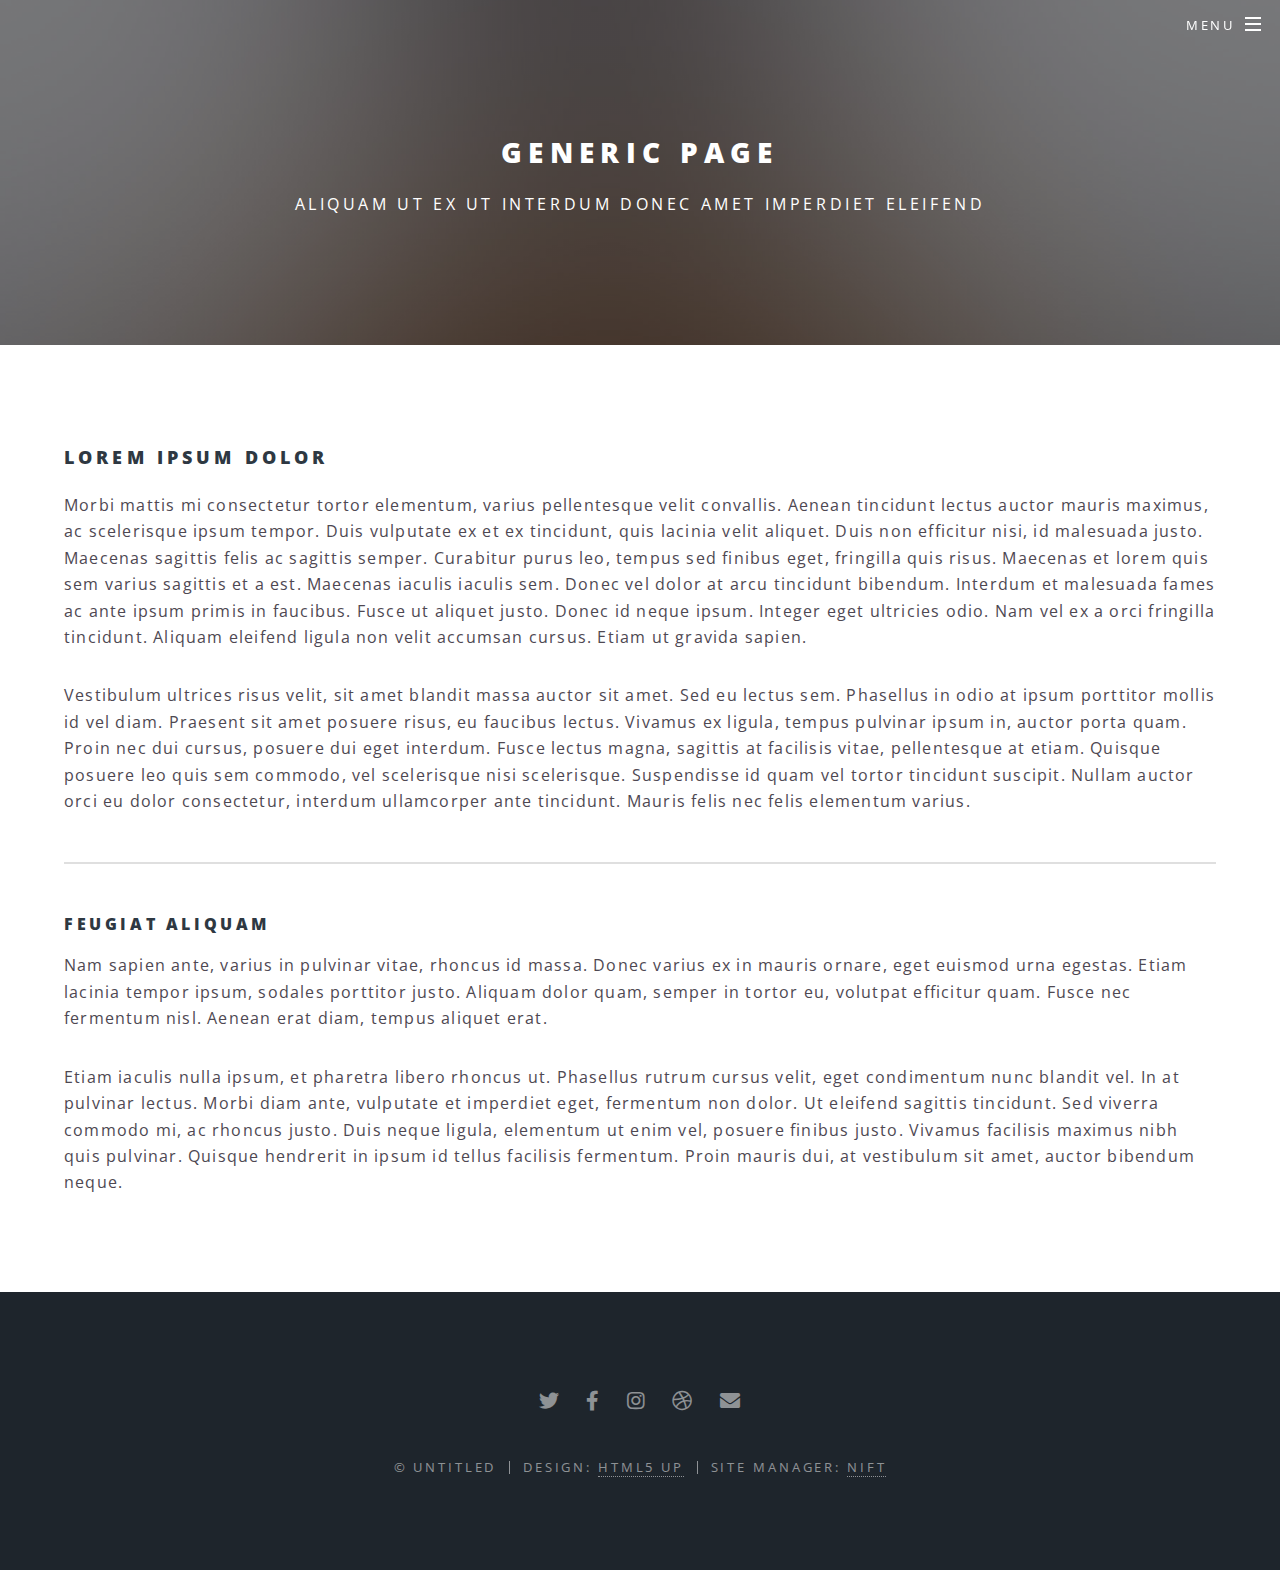
==== generic.html @ f3c6b3fa "Add files via upload" ====
<!DOCTYPE HTML>
<!--
	Spectral by HTML5 UP
	html5up.net | @ajlkn
	Free for personal and commercial use under the CCA 3.0 license (html5up.net/license)
-->
<html>
	<head>
		<title>Spectral by HTML5 UP</title>
		<meta charset="utf-8" />
		<meta name="viewport" content="width=device-width, initial-scale=1, user-scalable=no" />
		<link rel="stylesheet" href="assets/css/main.css" />
		<noscript><link rel="stylesheet" href="assets/css/noscript.css" /></noscript>
	</head>
	<body class="landing is-preload">

		<!-- Page Wrapper -->
			<div id="page-wrapper">
				<!-- Header -->
					<header id="header" class="alt">
						<h1><a href="index.html">Spectral</a></h1>
						<nav id="nav">
							<ul>
								<li class="special">
									<a href="#menu" class="menuToggle"><span>Menu</span></a>
									<div id="menu">
										<ul>
											<li><a href="index.html">Home</a></li>
											<li><a href="generic.html">Generic</a></li>
											<li><a href="elements.html">Elements</a></li>
											<li><a href="#">Sign Up</a></li>
											<li><a href="#">Log In</a></li>
										</ul>
									</div>
								</li>
							</ul>
						</nav>
					</header>

				<!-- Main -->
					<article id="main">
						<header>
							<h2>Generic Page</h2>
							<p>Aliquam ut ex ut interdum donec amet imperdiet eleifend</p>
						</header>
						<section class="wrapper style5">
							<div class="inner">
				
								<h3>Lorem ipsum dolor</h3>
								<p>Morbi mattis mi consectetur tortor elementum, varius pellentesque velit convallis. Aenean tincidunt lectus auctor mauris maximus, ac scelerisque ipsum tempor. Duis vulputate ex et ex tincidunt, quis lacinia velit aliquet. Duis non efficitur nisi, id malesuada justo. Maecenas sagittis felis ac sagittis semper. Curabitur purus leo, tempus sed finibus eget, fringilla quis risus. Maecenas et lorem quis sem varius sagittis et a est. Maecenas iaculis iaculis sem. Donec vel dolor at arcu tincidunt bibendum. Interdum et malesuada fames ac ante ipsum primis in faucibus. Fusce ut aliquet justo. Donec id neque ipsum. Integer eget ultricies odio. Nam vel ex a orci fringilla tincidunt. Aliquam eleifend ligula non velit accumsan cursus. Etiam ut gravida sapien.</p>
				
								<p>Vestibulum ultrices risus velit, sit amet blandit massa auctor sit amet. Sed eu lectus sem. Phasellus in odio at ipsum porttitor mollis id vel diam. Praesent sit amet posuere risus, eu faucibus lectus. Vivamus ex ligula, tempus pulvinar ipsum in, auctor porta quam. Proin nec dui cursus, posuere dui eget interdum. Fusce lectus magna, sagittis at facilisis vitae, pellentesque at etiam. Quisque posuere leo quis sem commodo, vel scelerisque nisi scelerisque. Suspendisse id quam vel tortor tincidunt suscipit. Nullam auctor orci eu dolor consectetur, interdum ullamcorper ante tincidunt. Mauris felis nec felis elementum varius.</p>
				
								<hr />
				
								<h4>Feugiat aliquam</h4>
								<p>Nam sapien ante, varius in pulvinar vitae, rhoncus id massa. Donec varius ex in mauris ornare, eget euismod urna egestas. Etiam lacinia tempor ipsum, sodales porttitor justo. Aliquam dolor quam, semper in tortor eu, volutpat efficitur quam. Fusce nec fermentum nisl. Aenean erat diam, tempus aliquet erat.</p>
				
								<p>Etiam iaculis nulla ipsum, et pharetra libero rhoncus ut. Phasellus rutrum cursus velit, eget condimentum nunc blandit vel. In at pulvinar lectus. Morbi diam ante, vulputate et imperdiet eget, fermentum non dolor. Ut eleifend sagittis tincidunt. Sed viverra commodo mi, ac rhoncus justo. Duis neque ligula, elementum ut enim vel, posuere finibus justo. Vivamus facilisis maximus nibh quis pulvinar. Quisque hendrerit in ipsum id tellus facilisis fermentum. Proin mauris dui, at vestibulum sit amet, auctor bibendum neque.</p>
				
							</div>
						</section>
					</article>

				<!-- Footer -->
					<footer id="footer">
						<ul class="icons">
							<li><a href="#" class="icon brands fa-twitter"><span class="label">Twitter</span></a></li>
							<li><a href="#" class="icon brands fa-facebook-f"><span class="label">Facebook</span></a></li>
							<li><a href="#" class="icon brands fa-instagram"><span class="label">Instagram</span></a></li>
							<li><a href="#" class="icon brands fa-dribbble"><span class="label">Dribbble</span></a></li>
							<li><a href="#" class="icon solid fa-envelope"><span class="label">Email</span></a></li>
						</ul>
						<ul class="copyright">
							<li>&copy; Untitled</li><li>Design: <a href="http://html5up.net">HTML5 UP</a></li><li>Site Manager: <a href="https://nift.cc">Nift</a></li>
						</ul>
					</footer>
			</div>

		<!-- Scripts -->
			<script src="assets/js/jquery.min.js"></script>
			<script src="assets/js/jquery.scrollex.min.js"></script>
			<script src="assets/js/jquery.scrolly.min.js"></script>
			<script src="assets/js/browser.min.js"></script>
			<script src="assets/js/breakpoints.min.js"></script>
			<script src="assets/js/util.js"></script>
			<script src="assets/js/main.js"></script>
	</body>
</html>
---- assets/css/main.css ----
@import url(fontawesome-all.min.css);
@import url("https://fonts.googleapis.com/css?family=Open+Sans:400,400italic,600,600italic,800,800italic");

/*
	Spectral by HTML5 UP
	html5up.net | @ajlkn
	Free for personal and commercial use under the CCA 3.0 license (html5up.net/license)
*/

html, body, div, span, applet, object,
iframe, h1, h2, h3, h4, h5, h6, p, blockquote,
pre, a, abbr, acronym, address, big, cite,
code, del, dfn, em, img, ins, kbd, q, s, samp,
small, strike, strong, sub, sup, tt, var, b,
u, i, center, dl, dt, dd, ol, ul, li, fieldset,
form, label, legend, table, caption, tbody,
tfoot, thead, tr, th, td, article, aside,
canvas, details, embed, figure, figcaption,
footer, header, hgroup, menu, nav, output, ruby,
section, summary, time, mark, audio, video {
	margin: 0;
	padding: 0;
	border: 0;
	font-size: 100%;
	font: inherit;
	vertical-align: baseline;}

article, aside, details, figcaption, figure,
footer, header, hgroup, menu, nav, section {
	display: block;}

body {
	line-height: 1;
}

ol, ul {
	list-style: none;
}

blockquote, q {
	quotes: none;
}

	blockquote:before, blockquote:after, q:before, q:after {
		content: '';
		content: none;
	}

table {
	border-collapse: collapse;
	border-spacing: 0;
}

body {
	-webkit-text-size-adjust: none;
}

mark {
	background-color: transparent;
	color: inherit;
}

input::-moz-focus-inner {
	border: 0;
	padding: 0;
}

input, select, textarea {
	-moz-appearance: none;
	-webkit-appearance: none;
	-ms-appearance: none;
	appearance: none;
}

/* Basic */

	@-ms-viewport {
		width: device-width;
	}

	html {
		box-sizing: border-box;
	}

	*, *:before, *:after {
		box-sizing: inherit;
	}

	body {
		background: #2e3842;
	}

		body.is-preload *, body.is-preload *:before, body.is-preload *:after {
			-moz-animation: none !important;
			-webkit-animation: none !important;
			-ms-animation: none !important;
			animation: none !important;
			-moz-transition: none !important;
			-webkit-transition: none !important;
			-ms-transition: none !important;
			transition: none !important;
		}

	body, input, select, textarea {
		color: #fff;
		font-family: "Open Sans", Helvetica, sans-serif;
		font-size: 15pt;
		font-weight: 400;
		letter-spacing: 0.075em;
		line-height: 1.65em;
	}

		@media screen and (max-width: 1680px) {

			body, input, select, textarea {
				font-size: 13pt;
			}

		}

		@media screen and (max-width: 1280px) {

			body, input, select, textarea {
				font-size: 12pt;
			}

		}

		@media screen and (max-width: 736px) {

			body, input, select, textarea {
				font-size: 11pt;
				letter-spacing: 0.0375em;
			}

		}

	a {
		-moz-transition: color 0.2s ease, border-bottom-color 0.2s ease;
		-webkit-transition: color 0.2s ease, border-bottom-color 0.2s ease;
		-ms-transition: color 0.2s ease, border-bottom-color 0.2s ease;
		transition: color 0.2s ease, border-bottom-color 0.2s ease;
		border-bottom: dotted 1px;
		color: inherit;
		text-decoration: none;
	}

		a:hover {
			border-bottom-color: transparent;
		}

	strong, b {
		color: #fff;
		font-weight: 600;
	}

	em, i {
		font-style: italic;
	}

	p {
		margin: 0 0 2em 0;
	}

	h1, h2, h3, h4, h5, h6 {
		color: #fff;
		font-weight: 800;
		letter-spacing: 0.225em;
		line-height: 1em;
		margin: 0 0 1em 0;
		text-transform: uppercase;
	}

		h1 a, h2 a, h3 a, h4 a, h5 a, h6 a {
			color: inherit;
			text-decoration: none;
		}

	h2 {
		font-size: 1.35em;
		line-height: 1.75em;
	}

		@media screen and (max-width: 736px) {

			h2 {
				font-size: 1.1em;
				line-height: 1.65em;
			}

		}

	h3 {
		font-size: 1.15em;
		line-height: 1.75em;
	}

		@media screen and (max-width: 736px) {

			h3 {
				font-size: 1em;
				line-height: 1.65em;
			}

		}

	h4 {
		font-size: 1em;
		line-height: 1.5em;
	}

	h5 {
		font-size: 0.8em;
		line-height: 1.5em;
	}

	h6 {
		font-size: 0.7em;
		line-height: 1.5em;
	}

	sub {
		font-size: 0.8em;
		position: relative;
		top: 0.5em;
	}

	sup {
		font-size: 0.8em;
		position: relative;
		top: -0.5em;
	}

	hr {
		border: 0;
		border-bottom: solid 2px #fff;
		margin: 3em 0;
	}

		hr.major {
			margin: 4.5em 0;
		}

	blockquote {
		border-left: solid 4px #fff;
		font-style: italic;
		margin: 0 0 2em 0;
		padding: 0.5em 0 0.5em 2em;
	}

	/*pre {
		background: rgba(144, 144, 144, 0.25);
		border-radius: 3px;
		font-family: "Courier New", monospace;
		font-size: 0.9em;
		letter-spacing: 0;
		margin: 0 0.25em;
		padding: 0.25em 0.65em;
	}

	pre {
		-webkit-overflow-scrolling: touch;
		font-family: "Courier New", monospace;
		font-size: 0.9em;
		margin: 0 0 2em 0;
	}

		pre {
			display: block;
			line-height: 1.75em;
			padding: 1em 1.5em;
			overflow-x: auto;
		}*/

	.align-left {
		text-align: left;
	}

	.align-center {
		text-align: center;
	}

	.align-right {
		text-align: right;
	}

/* Row */

	.row {
		display: flex;
		flex-wrap: wrap;
		box-sizing: border-box;
		align-items: stretch;
	}

		.row > * {
			box-sizing: border-box;
		}

		.row.gtr-uniform > * > :last-child {
			margin-bottom: 0;
		}

		.row.aln-left {
			justify-content: flex-start;
		}

		.row.aln-center {
			justify-content: center;
		}

		.row.aln-right {
			justify-content: flex-end;
		}

		.row.aln-top {
			align-items: flex-start;
		}

		.row.aln-middle {
			align-items: center;
		}

		.row.aln-bottom {
			align-items: flex-end;
		}

		.row > .imp {
			order: -1;
		}

		.row > .col-1 {
			width: 8.33333%;
		}

		.row > .off-1 {
			margin-left: 8.33333%;
		}

		.row > .col-2 {
			width: 16.66667%;
		}

		.row > .off-2 {
			margin-left: 16.66667%;
		}

		.row > .col-3 {
			width: 25%;
		}

		.row > .off-3 {
			margin-left: 25%;
		}

		.row > .col-4 {
			width: 33.33333%;
		}

		.row > .off-4 {
			margin-left: 33.33333%;
		}

		.row > .col-5 {
			width: 41.66667%;
		}

		.row > .off-5 {
			margin-left: 41.66667%;
		}

		.row > .col-6 {
			width: 50%;
		}

		.row > .off-6 {
			margin-left: 50%;
		}

		.row > .col-7 {
			width: 58.33333%;
		}

		.row > .off-7 {
			margin-left: 58.33333%;
		}

		.row > .col-8 {
			width: 66.66667%;
		}

		.row > .off-8 {
			margin-left: 66.66667%;
		}

		.row > .col-9 {
			width: 75%;
		}

		.row > .off-9 {
			margin-left: 75%;
		}

		.row > .col-10 {
			width: 83.33333%;
		}

		.row > .off-10 {
			margin-left: 83.33333%;
		}

		.row > .col-11 {
			width: 91.66667%;
		}

		.row > .off-11 {
			margin-left: 91.66667%;
		}

		.row > .col-12 {
			width: 100%;
		}

		.row > .off-12 {
			margin-left: 100%;
		}

		.row.gtr-0 {
			margin-top: 0;
			margin-left: 0em;
		}

			.row.gtr-0 > * {
				padding: 0 0 0 0em;
			}

			.row.gtr-0.gtr-uniform {
				margin-top: 0em;
			}

				.row.gtr-0.gtr-uniform > * {
					padding-top: 0em;
				}

		.row.gtr-25 {
			margin-top: 0;
			margin-left: -0.375em;
		}

			.row.gtr-25 > * {
				padding: 0 0 0 0.375em;
			}

			.row.gtr-25.gtr-uniform {
				margin-top: -0.375em;
			}

				.row.gtr-25.gtr-uniform > * {
					padding-top: 0.375em;
				}

		.row.gtr-50 {
			margin-top: 0;
			margin-left: -0.75em;
		}

			.row.gtr-50 > * {
				padding: 0 0 0 0.75em;
			}

			.row.gtr-50.gtr-uniform {
				margin-top: -0.75em;
			}

				.row.gtr-50.gtr-uniform > * {
					padding-top: 0.75em;
				}

		.row {
			margin-top: 0;
			margin-left: -1.5em;
		}

			.row > * {
				padding: 0 0 0 1.5em;
			}

			.row.gtr-uniform {
				margin-top: -1.5em;
			}

				.row.gtr-uniform > * {
					padding-top: 1.5em;
				}

		.row.gtr-150 {
			margin-top: 0;
			margin-left: -2.25em;
		}

			.row.gtr-150 > * {
				padding: 0 0 0 2.25em;
			}

			.row.gtr-150.gtr-uniform {
				margin-top: -2.25em;
			}

				.row.gtr-150.gtr-uniform > * {
					padding-top: 2.25em;
				}

		.row.gtr-200 {
			margin-top: 0;
			margin-left: -3em;
		}

			.row.gtr-200 > * {
				padding: 0 0 0 3em;
			}

			.row.gtr-200.gtr-uniform {
				margin-top: -3em;
			}

				.row.gtr-200.gtr-uniform > * {
					padding-top: 3em;
				}

		@media screen and (max-width: 1680px) {

			.row {
				display: flex;
				flex-wrap: wrap;
				box-sizing: border-box;
				align-items: stretch;
			}

				.row > * {
					box-sizing: border-box;
				}

				.row.gtr-uniform > * > :last-child {
					margin-bottom: 0;
				}

				.row.aln-left {
					justify-content: flex-start;
				}

				.row.aln-center {
					justify-content: center;
				}

				.row.aln-right {
					justify-content: flex-end;
				}

				.row.aln-top {
					align-items: flex-start;
				}

				.row.aln-middle {
					align-items: center;
				}

				.row.aln-bottom {
					align-items: flex-end;
				}

				.row > .imp-xlarge {
					order: -1;
				}

				.row > .col-1-xlarge {
					width: 8.33333%;
				}

				.row > .off-1-xlarge {
					margin-left: 8.33333%;
				}

				.row > .col-2-xlarge {
					width: 16.66667%;
				}

				.row > .off-2-xlarge {
					margin-left: 16.66667%;
				}

				.row > .col-3-xlarge {
					width: 25%;
				}

				.row > .off-3-xlarge {
					margin-left: 25%;
				}

				.row > .col-4-xlarge {
					width: 33.33333%;
				}

				.row > .off-4-xlarge {
					margin-left: 33.33333%;
				}

				.row > .col-5-xlarge {
					width: 41.66667%;
				}

				.row > .off-5-xlarge {
					margin-left: 41.66667%;
				}

				.row > .col-6-xlarge {
					width: 50%;
				}

				.row > .off-6-xlarge {
					margin-left: 50%;
				}

				.row > .col-7-xlarge {
					width: 58.33333%;
				}

				.row > .off-7-xlarge {
					margin-left: 58.33333%;
				}

				.row > .col-8-xlarge {
					width: 66.66667%;
				}

				.row > .off-8-xlarge {
					margin-left: 66.66667%;
				}

				.row > .col-9-xlarge {
					width: 75%;
				}

				.row > .off-9-xlarge {
					margin-left: 75%;
				}

				.row > .col-10-xlarge {
					width: 83.33333%;
				}

				.row > .off-10-xlarge {
					margin-left: 83.33333%;
				}

				.row > .col-11-xlarge {
					width: 91.66667%;
				}

				.row > .off-11-xlarge {
					margin-left: 91.66667%;
				}

				.row > .col-12-xlarge {
					width: 100%;
				}

				.row > .off-12-xlarge {
					margin-left: 100%;
				}

				.row.gtr-0 {
					margin-top: 0;
					margin-left: 0em;
				}

					.row.gtr-0 > * {
						padding: 0 0 0 0em;
					}

					.row.gtr-0.gtr-uniform {
						margin-top: 0em;
					}

						.row.gtr-0.gtr-uniform > * {
							padding-top: 0em;
						}

				.row.gtr-25 {
					margin-top: 0;
					margin-left: -0.375em;
				}

					.row.gtr-25 > * {
						padding: 0 0 0 0.375em;
					}

					.row.gtr-25.gtr-uniform {
						margin-top: -0.375em;
					}

						.row.gtr-25.gtr-uniform > * {
							padding-top: 0.375em;
						}

				.row.gtr-50 {
					margin-top: 0;
					margin-left: -0.75em;
				}

					.row.gtr-50 > * {
						padding: 0 0 0 0.75em;
					}

					.row.gtr-50.gtr-uniform {
						margin-top: -0.75em;
					}

						.row.gtr-50.gtr-uniform > * {
							padding-top: 0.75em;
						}

				.row {
					margin-top: 0;
					margin-left: -1.5em;
				}

					.row > * {
						padding: 0 0 0 1.5em;
					}

					.row.gtr-uniform {
						margin-top: -1.5em;
					}

						.row.gtr-uniform > * {
							padding-top: 1.5em;
						}

				.row.gtr-150 {
					margin-top: 0;
					margin-left: -2.25em;
				}

					.row.gtr-150 > * {
						padding: 0 0 0 2.25em;
					}

					.row.gtr-150.gtr-uniform {
						margin-top: -2.25em;
					}

						.row.gtr-150.gtr-uniform > * {
							padding-top: 2.25em;
						}

				.row.gtr-200 {
					margin-top: 0;
					margin-left: -3em;
				}

					.row.gtr-200 > * {
						padding: 0 0 0 3em;
					}

					.row.gtr-200.gtr-uniform {
						margin-top: -3em;
					}

						.row.gtr-200.gtr-uniform > * {
							padding-top: 3em;
						}

		}

		@media screen and (max-width: 1280px) {

			.row {
				display: flex;
				flex-wrap: wrap;
				box-sizing: border-box;
				align-items: stretch;
			}

				.row > * {
					box-sizing: border-box;
				}

				.row.gtr-uniform > * > :last-child {
					margin-bottom: 0;
				}

				.row.aln-left {
					justify-content: flex-start;
				}

				.row.aln-center {
					justify-content: center;
				}

				.row.aln-right {
					justify-content: flex-end;
				}

				.row.aln-top {
					align-items: flex-start;
				}

				.row.aln-middle {
					align-items: center;
				}

				.row.aln-bottom {
					align-items: flex-end;
				}

				.row > .imp-large {
					order: -1;
				}

				.row > .col-1-large {
					width: 8.33333%;
				}

				.row > .off-1-large {
					margin-left: 8.33333%;
				}

				.row > .col-2-large {
					width: 16.66667%;
				}

				.row > .off-2-large {
					margin-left: 16.66667%;
				}

				.row > .col-3-large {
					width: 25%;
				}

				.row > .off-3-large {
					margin-left: 25%;
				}

				.row > .col-4-large {
					width: 33.33333%;
				}

				.row > .off-4-large {
					margin-left: 33.33333%;
				}

				.row > .col-5-large {
					width: 41.66667%;
				}

				.row > .off-5-large {
					margin-left: 41.66667%;
				}

				.row > .col-6-large {
					width: 50%;
				}

				.row > .off-6-large {
					margin-left: 50%;
				}

				.row > .col-7-large {
					width: 58.33333%;
				}

				.row > .off-7-large {
					margin-left: 58.33333%;
				}

				.row > .col-8-large {
					width: 66.66667%;
				}

				.row > .off-8-large {
					margin-left: 66.66667%;
				}

				.row > .col-9-large {
					width: 75%;
				}

				.row > .off-9-large {
					margin-left: 75%;
				}

				.row > .col-10-large {
					width: 83.33333%;
				}

				.row > .off-10-large {
					margin-left: 83.33333%;
				}

				.row > .col-11-large {
					width: 91.66667%;
				}

				.row > .off-11-large {
					margin-left: 91.66667%;
				}

				.row > .col-12-large {
					width: 100%;
				}

				.row > .off-12-large {
					margin-left: 100%;
				}

				.row.gtr-0 {
					margin-top: 0;
					margin-left: 0em;
				}

					.row.gtr-0 > * {
						padding: 0 0 0 0em;
					}

					.row.gtr-0.gtr-uniform {
						margin-top: 0em;
					}

						.row.gtr-0.gtr-uniform > * {
							padding-top: 0em;
						}

				.row.gtr-25 {
					margin-top: 0;
					margin-left: -0.375em;
				}

					.row.gtr-25 > * {
						padding: 0 0 0 0.375em;
					}

					.row.gtr-25.gtr-uniform {
						margin-top: -0.375em;
					}

						.row.gtr-25.gtr-uniform > * {
							padding-top: 0.375em;
						}

				.row.gtr-50 {
					margin-top: 0;
					margin-left: -0.75em;
				}

					.row.gtr-50 > * {
						padding: 0 0 0 0.75em;
					}

					.row.gtr-50.gtr-uniform {
						margin-top: -0.75em;
					}

						.row.gtr-50.gtr-uniform > * {
							padding-top: 0.75em;
						}

				.row {
					margin-top: 0;
					margin-left: -1.5em;
				}

					.row > * {
						padding: 0 0 0 1.5em;
					}

					.row.gtr-uniform {
						margin-top: -1.5em;
					}

						.row.gtr-uniform > * {
							padding-top: 1.5em;
						}

				.row.gtr-150 {
					margin-top: 0;
					margin-left: -2.25em;
				}

					.row.gtr-150 > * {
						padding: 0 0 0 2.25em;
					}

					.row.gtr-150.gtr-uniform {
						margin-top: -2.25em;
					}

						.row.gtr-150.gtr-uniform > * {
							padding-top: 2.25em;
						}

				.row.gtr-200 {
					margin-top: 0;
					margin-left: -3em;
				}

					.row.gtr-200 > * {
						padding: 0 0 0 3em;
					}

					.row.gtr-200.gtr-uniform {
						margin-top: -3em;
					}

						.row.gtr-200.gtr-uniform > * {
							padding-top: 3em;
						}

		}

		@media screen and (max-width: 980px) {

			.row {
				display: flex;
				flex-wrap: wrap;
				box-sizing: border-box;
				align-items: stretch;
			}

				.row > * {
					box-sizing: border-box;
				}

				.row.gtr-uniform > * > :last-child {
					margin-bottom: 0;
				}

				.row.aln-left {
					justify-content: flex-start;
				}

				.row.aln-center {
					justify-content: center;
				}

				.row.aln-right {
					justify-content: flex-end;
				}

				.row.aln-top {
					align-items: flex-start;
				}

				.row.aln-middle {
					align-items: center;
				}

				.row.aln-bottom {
					align-items: flex-end;
				}

				.row > .imp-medium {
					order: -1;
				}

				.row > .col-1-medium {
					width: 8.33333%;
				}

				.row > .off-1-medium {
					margin-left: 8.33333%;
				}

				.row > .col-2-medium {
					width: 16.66667%;
				}

				.row > .off-2-medium {
					margin-left: 16.66667%;
				}

				.row > .col-3-medium {
					width: 25%;
				}

				.row > .off-3-medium {
					margin-left: 25%;
				}

				.row > .col-4-medium {
					width: 33.33333%;
				}

				.row > .off-4-medium {
					margin-left: 33.33333%;
				}

				.row > .col-5-medium {
					width: 41.66667%;
				}

				.row > .off-5-medium {
					margin-left: 41.66667%;
				}

				.row > .col-6-medium {
					width: 50%;
				}

				.row > .off-6-medium {
					margin-left: 50%;
				}

				.row > .col-7-medium {
					width: 58.33333%;
				}

				.row > .off-7-medium {
					margin-left: 58.33333%;
				}

				.row > .col-8-medium {
					width: 66.66667%;
				}

				.row > .off-8-medium {
					margin-left: 66.66667%;
				}

				.row > .col-9-medium {
					width: 75%;
				}

				.row > .off-9-medium {
					margin-left: 75%;
				}

				.row > .col-10-medium {
					width: 83.33333%;
				}

				.row > .off-10-medium {
					margin-left: 83.33333%;
				}

				.row > .col-11-medium {
					width: 91.66667%;
				}

				.row > .off-11-medium {
					margin-left: 91.66667%;
				}

				.row > .col-12-medium {
					width: 100%;
				}

				.row > .off-12-medium {
					margin-left: 100%;
				}

				.row.gtr-0 {
					margin-top: 0;
					margin-left: 0em;
				}

					.row.gtr-0 > * {
						padding: 0 0 0 0em;
					}

					.row.gtr-0.gtr-uniform {
						margin-top: 0em;
					}

						.row.gtr-0.gtr-uniform > * {
							padding-top: 0em;
						}

				.row.gtr-25 {
					margin-top: 0;
					margin-left: -0.375em;
				}

					.row.gtr-25 > * {
						padding: 0 0 0 0.375em;
					}

					.row.gtr-25.gtr-uniform {
						margin-top: -0.375em;
					}

						.row.gtr-25.gtr-uniform > * {
							padding-top: 0.375em;
						}

				.row.gtr-50 {
					margin-top: 0;
					margin-left: -0.75em;
				}

					.row.gtr-50 > * {
						padding: 0 0 0 0.75em;
					}

					.row.gtr-50.gtr-uniform {
						margin-top: -0.75em;
					}

						.row.gtr-50.gtr-uniform > * {
							padding-top: 0.75em;
						}

				.row {
					margin-top: 0;
					margin-left: -1.5em;
				}

					.row > * {
						padding: 0 0 0 1.5em;
					}

					.row.gtr-uniform {
						margin-top: -1.5em;
					}

						.row.gtr-uniform > * {
							padding-top: 1.5em;
						}

				.row.gtr-150 {
					margin-top: 0;
					margin-left: -2.25em;
				}

					.row.gtr-150 > * {
						padding: 0 0 0 2.25em;
					}

					.row.gtr-150.gtr-uniform {
						margin-top: -2.25em;
					}

						.row.gtr-150.gtr-uniform > * {
							padding-top: 2.25em;
						}

				.row.gtr-200 {
					margin-top: 0;
					margin-left: -3em;
				}

					.row.gtr-200 > * {
						padding: 0 0 0 3em;
					}

					.row.gtr-200.gtr-uniform {
						margin-top: -3em;
					}

						.row.gtr-200.gtr-uniform > * {
							padding-top: 3em;
						}

		}

		@media screen and (max-width: 736px) {

			.row {
				display: flex;
				flex-wrap: wrap;
				box-sizing: border-box;
				align-items: stretch;
			}

				.row > * {
					box-sizing: border-box;
				}

				.row.gtr-uniform > * > :last-child {
					margin-bottom: 0;
				}

				.row.aln-left {
					justify-content: flex-start;
				}

				.row.aln-center {
					justify-content: center;
				}

				.row.aln-right {
					justify-content: flex-end;
				}

				.row.aln-top {
					align-items: flex-start;
				}

				.row.aln-middle {
					align-items: center;
				}

				.row.aln-bottom {
					align-items: flex-end;
				}

				.row > .imp-small {
					order: -1;
				}

				.row > .col-1-small {
					width: 8.33333%;
				}

				.row > .off-1-small {
					margin-left: 8.33333%;
				}

				.row > .col-2-small {
					width: 16.66667%;
				}

				.row > .off-2-small {
					margin-left: 16.66667%;
				}

				.row > .col-3-small {
					width: 25%;
				}

				.row > .off-3-small {
					margin-left: 25%;
				}

				.row > .col-4-small {
					width: 33.33333%;
				}

				.row > .off-4-small {
					margin-left: 33.33333%;
				}

				.row > .col-5-small {
					width: 41.66667%;
				}

				.row > .off-5-small {
					margin-left: 41.66667%;
				}

				.row > .col-6-small {
					width: 50%;
				}

				.row > .off-6-small {
					margin-left: 50%;
				}

				.row > .col-7-small {
					width: 58.33333%;
				}

				.row > .off-7-small {
					margin-left: 58.33333%;
				}

				.row > .col-8-small {
					width: 66.66667%;
				}

				.row > .off-8-small {
					margin-left: 66.66667%;
				}

				.row > .col-9-small {
					width: 75%;
				}

				.row > .off-9-small {
					margin-left: 75%;
				}

				.row > .col-10-small {
					width: 83.33333%;
				}

				.row > .off-10-small {
					margin-left: 83.33333%;
				}

				.row > .col-11-small {
					width: 91.66667%;
				}

				.row > .off-11-small {
					margin-left: 91.66667%;
				}

				.row > .col-12-small {
					width: 100%;
				}

				.row > .off-12-small {
					margin-left: 100%;
				}

				.row.gtr-0 {
					margin-top: 0;
					margin-left: 0em;
				}

					.row.gtr-0 > * {
						padding: 0 0 0 0em;
					}

					.row.gtr-0.gtr-uniform {
						margin-top: 0em;
					}

						.row.gtr-0.gtr-uniform > * {
							padding-top: 0em;
						}

				.row.gtr-25 {
					margin-top: 0;
					margin-left: -0.375em;
				}

					.row.gtr-25 > * {
						padding: 0 0 0 0.375em;
					}

					.row.gtr-25.gtr-uniform {
						margin-top: -0.375em;
					}

						.row.gtr-25.gtr-uniform > * {
							padding-top: 0.375em;
						}

				.row.gtr-50 {
					margin-top: 0;
					margin-left: -0.75em;
				}

					.row.gtr-50 > * {
						padding: 0 0 0 0.75em;
					}

					.row.gtr-50.gtr-uniform {
						margin-top: -0.75em;
					}

						.row.gtr-50.gtr-uniform > * {
							padding-top: 0.75em;
						}

				.row {
					margin-top: 0;
					margin-left: -1.5em;
				}

					.row > * {
						padding: 0 0 0 1.5em;
					}

					.row.gtr-uniform {
						margin-top: -1.5em;
					}

						.row.gtr-uniform > * {
							padding-top: 1.5em;
						}

				.row.gtr-150 {
					margin-top: 0;
					margin-left: -2.25em;
				}

					.row.gtr-150 > * {
						padding: 0 0 0 2.25em;
					}

					.row.gtr-150.gtr-uniform {
						margin-top: -2.25em;
					}

						.row.gtr-150.gtr-uniform > * {
							padding-top: 2.25em;
						}

				.row.gtr-200 {
					margin-top: 0;
					margin-left: -3em;
				}

					.row.gtr-200 > * {
						padding: 0 0 0 3em;
					}

					.row.gtr-200.gtr-uniform {
						margin-top: -3em;
					}

						.row.gtr-200.gtr-uniform > * {
							padding-top: 3em;
						}

		}

		@media screen and (max-width: 480px) {

			.row {
				display: flex;
				flex-wrap: wrap;
				box-sizing: border-box;
				align-items: stretch;
			}

				.row > * {
					box-sizing: border-box;
				}

				.row.gtr-uniform > * > :last-child {
					margin-bottom: 0;
				}

				.row.aln-left {
					justify-content: flex-start;
				}

				.row.aln-center {
					justify-content: center;
				}

				.row.aln-right {
					justify-content: flex-end;
				}

				.row.aln-top {
					align-items: flex-start;
				}

				.row.aln-middle {
					align-items: center;
				}

				.row.aln-bottom {
					align-items: flex-end;
				}

				.row > .imp-xsmall {
					order: -1;
				}

				.row > .col-1-xsmall {
					width: 8.33333%;
				}

				.row > .off-1-xsmall {
					margin-left: 8.33333%;
				}

				.row > .col-2-xsmall {
					width: 16.66667%;
				}

				.row > .off-2-xsmall {
					margin-left: 16.66667%;
				}

				.row > .col-3-xsmall {
					width: 25%;
				}

				.row > .off-3-xsmall {
					margin-left: 25%;
				}

				.row > .col-4-xsmall {
					width: 33.33333%;
				}

				.row > .off-4-xsmall {
					margin-left: 33.33333%;
				}

				.row > .col-5-xsmall {
					width: 41.66667%;
				}

				.row > .off-5-xsmall {
					margin-left: 41.66667%;
				}

				.row > .col-6-xsmall {
					width: 50%;
				}

				.row > .off-6-xsmall {
					margin-left: 50%;
				}

				.row > .col-7-xsmall {
					width: 58.33333%;
				}

				.row > .off-7-xsmall {
					margin-left: 58.33333%;
				}

				.row > .col-8-xsmall {
					width: 66.66667%;
				}

				.row > .off-8-xsmall {
					margin-left: 66.66667%;
				}

				.row > .col-9-xsmall {
					width: 75%;
				}

				.row > .off-9-xsmall {
					margin-left: 75%;
				}

				.row > .col-10-xsmall {
					width: 83.33333%;
				}

				.row > .off-10-xsmall {
					margin-left: 83.33333%;
				}

				.row > .col-11-xsmall {
					width: 91.66667%;
				}

				.row > .off-11-xsmall {
					margin-left: 91.66667%;
				}

				.row > .col-12-xsmall {
					width: 100%;
				}

				.row > .off-12-xsmall {
					margin-left: 100%;
				}

				.row.gtr-0 {
					margin-top: 0;
					margin-left: 0em;
				}

					.row.gtr-0 > * {
						padding: 0 0 0 0em;
					}

					.row.gtr-0.gtr-uniform {
						margin-top: 0em;
					}

						.row.gtr-0.gtr-uniform > * {
							padding-top: 0em;
						}

				.row.gtr-25 {
					margin-top: 0;
					margin-left: -0.375em;
				}

					.row.gtr-25 > * {
						padding: 0 0 0 0.375em;
					}

					.row.gtr-25.gtr-uniform {
						margin-top: -0.375em;
					}

						.row.gtr-25.gtr-uniform > * {
							padding-top: 0.375em;
						}

				.row.gtr-50 {
					margin-top: 0;
					margin-left: -0.75em;
				}

					.row.gtr-50 > * {
						padding: 0 0 0 0.75em;
					}

					.row.gtr-50.gtr-uniform {
						margin-top: -0.75em;
					}

						.row.gtr-50.gtr-uniform > * {
							padding-top: 0.75em;
						}

				.row {
					margin-top: 0;
					margin-left: -1.5em;
				}

					.row > * {
						padding: 0 0 0 1.5em;
					}

					.row.gtr-uniform {
						margin-top: -1.5em;
					}

						.row.gtr-uniform > * {
							padding-top: 1.5em;
						}

				.row.gtr-150 {
					margin-top: 0;
					margin-left: -2.25em;
				}

					.row.gtr-150 > * {
						padding: 0 0 0 2.25em;
					}

					.row.gtr-150.gtr-uniform {
						margin-top: -2.25em;
					}

						.row.gtr-150.gtr-uniform > * {
							padding-top: 2.25em;
						}

				.row.gtr-200 {
					margin-top: 0;
					margin-left: -3em;
				}

					.row.gtr-200 > * {
						padding: 0 0 0 3em;
					}

					.row.gtr-200.gtr-uniform {
						margin-top: -3em;
					}

						.row.gtr-200.gtr-uniform > * {
							padding-top: 3em;
						}

		}

/* Section/Article */

	section.special, article.special {
		text-align: center;
	}

	header p {
		color: rgba(255, 255, 255, 0.5);
		position: relative;
		top: -0.25em;
	}

	header h3 + p {
		font-size: 1.1em;
	}

	header h4 + p,
	header h5 + p,
	header h6 + p {
		font-size: 0.9em;
	}

	header.major {
		margin: 0 0 3.5em 0;
	}

		header.major h2, header.major h3, header.major h4, header.major h5, header.major h6 {
			border-bottom: solid 2px #fff;
			display: inline-block;
			padding-bottom: 1em;
			position: relative;
		}

			header.major h2:after, header.major h3:after, header.major h4:after, header.major h5:after, header.major h6:after {
				content: '';
				display: block;
				height: 1px;
			}

		header.major p {
			color: #fff;
			top: 0;
		}

		@media screen and (max-width: 736px) {

			header.major {
				margin: 0 0 2em 0;
			}

		}

	@media screen and (max-width: 980px) {

		header br {
			display: none;
		}

	}

/* Form */

	form {
		margin: 0 0 2em 0;
	}

	label {
		color: #fff;
		display: block;
		font-size: 0.9em;
		font-weight: 600;
		margin: 0 0 1em 0;
	}

	input[type="text"],
	input[type="password"],
	input[type="email"],
	select,
	textarea {
		-moz-appearance: none;
		-webkit-appearance: none;
		-ms-appearance: none;
		appearance: none;
		background-color: rgba(144, 144, 144, 0.25);
		border-radius: 3px;
		border: none;
		color: inherit;
		display: block;
		outline: 0;
		padding: 0 1em;
		text-decoration: none;
		width: 100%;
	}

		input[type="text"]:invalid,
		input[type="password"]:invalid,
		input[type="email"]:invalid,
		select:invalid,
		textarea:invalid {
			box-shadow: none;
		}

		input[type="text"]:focus,
		input[type="password"]:focus,
		input[type="email"]:focus,
		select:focus,
		textarea:focus {
			box-shadow: 0 0 0 2px #21b2a6;
		}

	select {
		background-size: 1.25em;
		background-repeat: no-repeat;
		background-position: calc(100% - 1em) center;
		height: 2.75em;
		padding-right: 2.75em;
		text-overflow: ellipsis;
	}

		select:focus::-ms-value {
			background-color: transparent;
		}

		select::-ms-expand {
			display: none;
		}

	input[type="text"],
	input[type="password"],
	input[type="email"],
	select {
		height: 2.75em;
	}

	textarea {
		padding: 0.75em 1em;
	}

	input[type="checkbox"],
	input[type="radio"] {
		-moz-appearance: none;
		-webkit-appearance: none;
		-ms-appearance: none;
		appearance: none;
		display: block;
		float: left;
		margin-right: -2em;
		opacity: 0;
		width: 1em;
		z-index: -1;
	}

		input[type="checkbox"] + label,
		input[type="radio"] + label {
			text-decoration: none;
			color: #fff;
			cursor: pointer;
			display: inline-block;
			font-size: 1em;
			font-weight: 400;
			padding-left: 2.4em;
			padding-right: 0.75em;
			position: relative;
		}

			input[type="checkbox"] + label:before,
			input[type="radio"] + label:before {
				-moz-osx-font-smoothing: grayscale;
				-webkit-font-smoothing: antialiased;
				display: inline-block;
				font-style: normal;
				font-variant: normal;
				text-rendering: auto;
				line-height: 1;
				text-transform: none !important;
				font-family: 'Font Awesome 5 Free';
				font-weight: 900;
			}

			input[type="checkbox"] + label:before,
			input[type="radio"] + label:before {
				background: rgba(144, 144, 144, 0.25);
				border-radius: 3px;
				content: '';
				display: inline-block;
				font-size: 0.8em;
				height: 2.0625em;
				left: 0;
				line-height: 2.0625em;
				position: absolute;
				text-align: center;
				top: 0;
				width: 2.0625em;
			}

		input[type="checkbox"]:checked + label:before,
		input[type="radio"]:checked + label:before {
			background: #2e3842;
			color: #fff;
			content: '\f00c';
		}

		input[type="checkbox"]:focus + label:before,
		input[type="radio"]:focus + label:before {
			box-shadow: 0 0 0 2px #21b2a6;
		}

	input[type="checkbox"] + label:before {
		border-radius: 3px;
	}

	input[type="radio"] + label:before {
		border-radius: 100%;
	}

	::-webkit-input-placeholder {
		color: rgba(255, 255, 255, 0.5) !important;
		opacity: 1.0;
	}

	:-moz-placeholder {
		color: rgba(255, 255, 255, 0.5) !important;
		opacity: 1.0;
	}

	::-moz-placeholder {
		color: rgba(255, 255, 255, 0.5) !important;
		opacity: 1.0;
	}

	:-ms-input-placeholder {
		color: rgba(255, 255, 255, 0.5) !important;
		opacity: 1.0;
	}

/* Box */

	.box {
		border-radius: 3px;
		border: solid 2px #fff;
		margin-bottom: 2em;
		padding: 1.5em;
	}

		.box > :last-child,
		.box > :last-child > :last-child,
		.box > :last-child > :last-child > :last-child {
			margin-bottom: 0;
		}

		.box.alt {
			border: 0;
			border-radius: 0;
			padding: 0;
		}

/* Icon */

	.icon {
		text-decoration: none;
		border-bottom: none;
		position: relative;
	}

		.icon:before {
			-moz-osx-font-smoothing: grayscale;
			-webkit-font-smoothing: antialiased;
			display: inline-block;
			font-style: normal;
			font-variant: normal;
			text-rendering: auto;
			line-height: 1;
			text-transform: none !important;
			font-family: 'Font Awesome 5 Free';
			font-weight: 400;
		}

		.icon > .label {
			display: none;
		}

		.icon:before {
			line-height: inherit;
		}

		.icon.solid:before {
			font-weight: 900;
		}

		.icon.brands:before {
			font-family: 'Font Awesome 5 Brands';
		}

		.icon.major {
			-moz-transform: rotate(-45deg);
			-webkit-transform: rotate(-45deg);
			-ms-transform: rotate(-45deg);
			transform: rotate(-45deg);
			border-radius: 3px;
			border: solid 2px #fff;
			display: inline-block;
			font-size: 1.35em;
			height: calc(3em + 2px);
			line-height: 3em;
			text-align: center;
			width: calc(3em + 2px);
		}

			.icon.major:before {
				-moz-transform: rotate(45deg);
				-webkit-transform: rotate(45deg);
				-ms-transform: rotate(45deg);
				transform: rotate(45deg);
				display: inline-block;
				font-size: 1.5em;
			}

			@media screen and (max-width: 736px) {

				.icon.major {
					font-size: 1em;
				}

			}

		.icon.style1 {
			color: #00ffcc;
		}

		.icon.style2 {
			color: #00f0ff;
		}

		.icon.style3 {
			color: #76ddff;
		}

/* Image */

	.image {
		border-radius: 3px;
		border: 0;
		display: inline-block;
		position: relative;
	}

		.image img {
			border-radius: 3px;
			display: block;
		}

		.image.left {
			float: left;
			margin: 0 2em 2em 0;
			top: 0.25em;
		}

		.image.right {
			float: right;
			margin: 0 0 2em 2em;
			top: 0.25em;
		}

		.image.left, .image.right {
			max-width: 40%;
		}

			.image.left img, .image.right img {
				width: 100%;
			}

		.image.fit {
			display: block;
			margin: 0 0 2em 0;
			width: 100%;
		}

			.image.fit img {
				width: 100%;
			}

/* List */

	ol {
		list-style: decimal;
		margin: 0 0 2em 0;
		padding-left: 1.25em;
	}

		ol li {
			padding-left: 0.25em;
		}

	ul {
		list-style: disc;
		margin: 0 0 2em 0;
		padding-left: 1em;
	}

		ul li {
			padding-left: 0.5em;
		}

		ul.alt {
			list-style: none;
			padding-left: 0;
		}

			ul.alt li {
				border-top: solid 1px #fff;
				padding: 0.5em 0;
			}

				ul.alt li:first-child {
					border-top: 0;
					padding-top: 0;
				}

	dl {
		margin: 0 0 2em 0;
	}

/* Actions */

	ul.actions {
		display: -moz-flex;
		display: -webkit-flex;
		display: -ms-flex;
		display: flex;
		cursor: default;
		list-style: none;
		margin-left: -1em;
		padding-left: 0;
	}

		ul.actions li {
			padding: 0 0 0 1em;
			vertical-align: middle;
		}

		ul.actions.special {
			-moz-justify-content: center;
			-webkit-justify-content: center;
			-ms-justify-content: center;
			justify-content: center;
			width: 100%;
			margin-left: 0;
		}

			ul.actions.special li:first-child {
				padding-left: 0;
			}

		ul.actions.stacked {
			-moz-flex-direction: column;
			-webkit-flex-direction: column;
			-ms-flex-direction: column;
			flex-direction: column;
			margin-left: 0;
		}

			ul.actions.stacked li {
				padding: 1em 0 0 0;
			}

				ul.actions.stacked li:first-child {
					padding-top: 0;
				}

		ul.actions.fit {
			width: calc(100% + 1em);
		}

			ul.actions.fit li {
				-moz-flex-grow: 1;
				-webkit-flex-grow: 1;
				-ms-flex-grow: 1;
				flex-grow: 1;
				-moz-flex-shrink: 1;
				-webkit-flex-shrink: 1;
				-ms-flex-shrink: 1;
				flex-shrink: 1;
				width: 100%;
			}

				ul.actions.fit li > * {
					width: 100%;
				}

			ul.actions.fit.stacked {
				width: 100%;
			}

		@media screen and (max-width: 480px) {

			ul.actions:not(.fixed) {
				-moz-flex-direction: column;
				-webkit-flex-direction: column;
				-ms-flex-direction: column;
				flex-direction: column;
				margin-left: 0;
				width: 100% !important;
			}

				ul.actions:not(.fixed) li {
					-moz-flex-grow: 1;
					-webkit-flex-grow: 1;
					-ms-flex-grow: 1;
					flex-grow: 1;
					-moz-flex-shrink: 1;
					-webkit-flex-shrink: 1;
					-ms-flex-shrink: 1;
					flex-shrink: 1;
					padding: 1em 0 0 0;
					text-align: center;
					width: 100%;
				}

					ul.actions:not(.fixed) li > * {
						width: 100%;
					}

					ul.actions:not(.fixed) li:first-child {
						padding-top: 0;
					}

					ul.actions:not(.fixed) li input[type="submit"],
					ul.actions:not(.fixed) li input[type="reset"],
					ul.actions:not(.fixed) li input[type="button"],
					ul.actions:not(.fixed) li button,
					ul.actions:not(.fixed) li .button {
						width: 100%;
					}

						ul.actions:not(.fixed) li input[type="submit"].icon:before,
						ul.actions:not(.fixed) li input[type="reset"].icon:before,
						ul.actions:not(.fixed) li input[type="button"].icon:before,
						ul.actions:not(.fixed) li button.icon:before,
						ul.actions:not(.fixed) li .button.icon:before {
							margin-left: -0.5em;
						}

		}

/* Icons */

	ul.icons {
		cursor: default;
		list-style: none;
		padding-left: 0;
	}

		ul.icons li {
			display: inline-block;
			padding: 0 1em 0 0;
		}

			ul.icons li:last-child {
				padding-right: 0 !important;
			}

		ul.icons.major {
			padding: 1em 0;
		}

			ul.icons.major li {
				padding-right: 3.5em;
			}

				@media screen and (max-width: 736px) {

					ul.icons.major li {
						padding: 0 1em !important;
					}

				}

/* Table */

	.table-wrapper {
		-webkit-overflow-scrolling: touch;
		overflow-x: auto;
	}

	table {
		margin: 0 0 2em 0;
		width: 100%;
	}

		table tbody tr {
			border: solid 1px #fff;
			border-left: 0;
			border-right: 0;
		}

			table tbody tr:nth-child(2n + 1) {
				background-color: rgba(144, 144, 144, 0.25);
			}

		table td {
			padding: 0.75em 0.75em;
		}

		table th {
			color: #fff;
			font-size: 0.9em;
			font-weight: 600;
			padding: 0 0.75em 0.75em 0.75em;
			text-align: left;
		}

		table thead {
			border-bottom: solid 2px #fff;
		}

		table tfoot {
			border-top: solid 2px #fff;
		}

		table.alt {
			border-collapse: separate;
		}

			table.alt tbody tr td {
				border: solid 1px #fff;
				border-left-width: 0;
				border-top-width: 0;
			}

				table.alt tbody tr td:first-child {
					border-left-width: 1px;
				}

			table.alt tbody tr:first-child td {
				border-top-width: 1px;
			}

			table.alt thead {
				border-bottom: 0;
			}

			table.alt tfoot {
				border-top: 0;
			}

/* Button */

	input[type="submit"],
	input[type="reset"],
	input[type="button"],
	button,
	.button {
		-moz-appearance: none;
		-webkit-appearance: none;
		-ms-appearance: none;
		appearance: none;
		-moz-transition: background-color 0.2s ease-in-out, color 0.2s ease-in-out;
		-webkit-transition: background-color 0.2s ease-in-out, color 0.2s ease-in-out;
		-ms-transition: background-color 0.2s ease-in-out, color 0.2s ease-in-out;
		transition: background-color 0.2s ease-in-out, color 0.2s ease-in-out;
		background-color: transparent;
		border-radius: 3px;
		border: 0;
		box-shadow: inset 0 0 0 2px #fff;
		color: #fff;
		cursor: pointer;
		display: inline-block;
		font-size: 0.8em;
		font-weight: 600;
		height: 3.125em;
		letter-spacing: 0.225em;
		line-height: 3.125em;
		max-width: 30em;
		padding: 0 2.75em;
		text-align: center;
		text-decoration: none;
		text-transform: uppercase;
		white-space: nowrap;
		overflow: hidden;
		text-overflow: ellipsis;
	}

		input[type="submit"]:hover,
		input[type="reset"]:hover,
		input[type="button"]:hover,
		button:hover,
		.button:hover {
			background-color: rgba(144, 144, 144, 0.25);
		}

		input[type="submit"]:active,
		input[type="reset"]:active,
		input[type="button"]:active,
		button:active,
		.button:active {
			background-color: rgba(144, 144, 144, 0.5);
		}

		input[type="submit"].icon:before,
		input[type="reset"].icon:before,
		input[type="button"].icon:before,
		button.icon:before,
		.button.icon:before {
			margin-right: 0.5em;
		}

		input[type="submit"].fit,
		input[type="reset"].fit,
		input[type="button"].fit,
		button.fit,
		.button.fit {
			width: 100%;
		}

		input[type="submit"].small,
		input[type="reset"].small,
		input[type="button"].small,
		button.small,
		.button.small {
			font-size: 0.8em;
		}

		input[type="submit"].large,
		input[type="reset"].large,
		input[type="button"].large,
		button.large,
		.button.large {
			font-size: 1.35em;
		}

		input[type="submit"].primary,
		input[type="reset"].primary,
		input[type="button"].primary,
		button.primary,
		.button.primary {
			background-color: #ed4933;
			box-shadow: none !important;
			color: #ffffff !important;
		}

			input[type="submit"].primary:hover,
			input[type="reset"].primary:hover,
			input[type="button"].primary:hover,
			button.primary:hover,
			.button.primary:hover {
				background-color: #ef5e4a !important;
			}

			input[type="submit"].primary:active,
			input[type="reset"].primary:active,
			input[type="button"].primary:active,
			button.primary:active,
			.button.primary:active {
				background-color: #eb341c !important;
			}

		input[type="submit"].disabled, input[type="submit"]:disabled,
		input[type="reset"].disabled,
		input[type="reset"]:disabled,
		input[type="button"].disabled,
		input[type="button"]:disabled,
		button.disabled,
		button:disabled,
		.button.disabled,
		.button:disabled {
			pointer-events: none;
			opacity: 0.25;
		}

		@media screen and (max-width: 736px) {

			input[type="submit"],
			input[type="reset"],
			input[type="button"],
			button,
			.button {
				height: 3.75em;
				line-height: 3.75em;
			}

		}

/* Features */

	.features {
		display: -moz-flex;
		display: -webkit-flex;
		display: -ms-flex;
		display: flex;
		-moz-flex-wrap: wrap;
		-webkit-flex-wrap: wrap;
		-ms-flex-wrap: wrap;
		flex-wrap: wrap;
		-moz-justify-content: center;
		-webkit-justify-content: center;
		-ms-justify-content: center;
		justify-content: center;
		list-style: none;
		padding: 0;
		width: 100%;
	}

		.features li {
			padding: 4em 4em 2em 6em ;
			display: block;
			position: relative;
			text-align: left;
			width: 50%;
		}

			.features li:nth-child(1) {
				background-color: rgba(0, 0, 0, 0.035);
			}

			.features li:nth-child(2) {
				background-color: rgba(0, 0, 0, 0.07);
			}

			.features li:nth-child(3) {
				background-color: rgba(0, 0, 0, 0.105);
			}

			.features li:nth-child(4) {
				background-color: rgba(0, 0, 0, 0.14);
			}

			.features li:nth-child(5) {
				background-color: rgba(0, 0, 0, 0.175);
			}

			.features li:nth-child(6) {
				background-color: rgba(0, 0, 0, 0.21);
			}

			.features li:nth-child(7) {
				background-color: rgba(0, 0, 0, 0.245);
			}

			.features li:nth-child(8) {
				background-color: rgba(0, 0, 0, 0.28);
			}

			.features li:nth-child(9) {
				background-color: rgba(0, 0, 0, 0.315);
			}

			.features li:nth-child(10) {
				background-color: rgba(0, 0, 0, 0.35);
			}

			.features li:before {
				display: block;
				color: #00ffcc;
				position: absolute;
				left: 1.75em;
				top: 2.75em;
				font-size: 1.5em;
			}

			.features li:nth-child(1) {
				border-top-left-radius: 3px;
			}

			.features li:nth-child(2) {
				border-top-right-radius: 3px;
			}

			.features li:nth-last-child(1) {
				border-bottom-right-radius: 3px;
			}

			.features li:nth-last-child(2) {
				border-bottom-left-radius: 3px;
			}

			@media screen and (max-width: 980px) {

				.features li {
					padding: 3em 2em 1em 2em ;
					text-align: center;
				}

					.features li:before {
						left: 0;
						margin: 0 0 1em 0;
						position: relative;
						top: 0;
					}

			}

			@media screen and (max-width: 736px) {

				.features li {
					padding: 3em 0 1em 0 ;
					background-color: transparent !important;
					border-top: solid 2px #fff;
					width: 100%;
				}

					.features li:first-child {
						border-top: 0;
					}

			}

/* Spotlight */

	.spotlight {
		-moz-align-items: center;
		-webkit-align-items: center;
		-ms-align-items: center;
		align-items: center;
		display: -moz-flex;
		display: -webkit-flex;
		display: -ms-flex;
		display: flex;
	}

		.spotlight .image {
			-moz-order: 1;
			-webkit-order: 1;
			-ms-order: 1;
			order: 1;
			border-radius: 0;
			width: 40%;
		}

			.spotlight .image img {
				border-radius: 0;
				width: 100%;
			}

		.spotlight .content {
			padding: 2em 4em 0.1em 4em ;
			-moz-order: 2;
			-webkit-order: 2;
			-ms-order: 2;
			order: 2;
			max-width: 48em;
			width: 60%;
		}

		.spotlight:nth-child(2n) {
			-moz-flex-direction: row-reverse;
			-webkit-flex-direction: row-reverse;
			-ms-flex-direction: row-reverse;
			flex-direction: row-reverse;
		}

		.spotlight:nth-child(1) {
			background-color: rgba(0, 0, 0, 0.075);
		}

		.spotlight:nth-child(2) {
			background-color: rgba(0, 0, 0, 0.15);
		}

		.spotlight:nth-child(3) {
			background-color: rgba(0, 0, 0, 0.225);
		}

		.spotlight:nth-child(4) {
			background-color: rgba(0, 0, 0, 0.3);
		}

		.spotlight:nth-child(5) {
			background-color: rgba(0, 0, 0, 0.375);
		}

		.spotlight:nth-child(6) {
			background-color: rgba(0, 0, 0, 0.45);
		}

		.spotlight:nth-child(7) {
			background-color: rgba(0, 0, 0, 0.525);
		}

		.spotlight:nth-child(8) {
			background-color: rgba(0, 0, 0, 0.6);
		}

		.spotlight:nth-child(9) {
			background-color: rgba(0, 0, 0, 0.675);
		}

		.spotlight:nth-child(10) {
			background-color: rgba(0, 0, 0, 0.75);
		}

		@media screen and (max-width: 1280px) {

			.spotlight .image {
				width: 45%;
			}

			.spotlight .content {
				width: 55%;
			}

		}

		@media screen and (max-width: 980px) {

			.spotlight {
				display: block;
			}

				.spotlight br {
					display: none;
				}

				.spotlight .image {
					width: 100%;
				}

				.spotlight .content {
					padding: 4em 3em 2em 3em ;
					max-width: none;
					text-align: center;
					width: 100%;
				}

		}

		@media screen and (max-width: 736px) {

			.spotlight .content {
				padding: 3em 2em 1em 2em ;
			}

		}

/* Wrapper */

	.wrapper {
		padding: 6em 0 4em 0 ;
	}

		.wrapper > .inner {
			width: 60em;
			margin: 0 auto;
		}

			@media screen and (max-width: 1280px) {

				.wrapper > .inner {
					width: 90%;
				}

			}

			@media screen and (max-width: 980px) {

				.wrapper > .inner {
					width: 100%;
				}

			}

		.wrapper.alt {
			padding: 0;
		}

		.wrapper.style1 {
			background-color: #21b2a6;
			color: #c8ece9;
		}

			.wrapper.style1 strong, .wrapper.style1 b {
				color: #ffffff;
			}

			.wrapper.style1 h2, .wrapper.style1 h3, .wrapper.style1 h4, .wrapper.style1 h5, .wrapper.style1 h6 {
				color: #ffffff;
			}

			.wrapper.style1 hr {
				border-color: rgba(0, 0, 0, 0.125);
			}

			.wrapper.style1 blockquote {
				border-color: rgba(0, 0, 0, 0.125);
			}

			.wrapper.style1 pre {
				background: rgba(255, 255, 255, 0.075);
			}

			.wrapper.style1 header p {
				color: #a6e0db;
			}

			.wrapper.style1 header.major h2, .wrapper.style1 header.major h3, .wrapper.style1 header.major h4, .wrapper.style1 header.major h5, .wrapper.style1 header.major h6 {
				border-color: rgba(0, 0, 0, 0.125);
			}

			.wrapper.style1 header.major p {
				color: #c8ece9;
			}

			.wrapper.style1 label {
				color: #ffffff;
			}

			.wrapper.style1 input[type="text"],
			.wrapper.style1 input[type="password"],
			.wrapper.style1 input[type="email"],
			.wrapper.style1 select,
			.wrapper.style1 textarea {
				background-color: rgba(255, 255, 255, 0.075);
			}

			.wrapper.style1 select {
				background-image: url("data:image/svg+xml;charset=utf8,%3Csvg xmlns='http://www.w3.org/2000/svg' width='40' height='40' preserveAspectRatio='none' viewBox='0 0 40 40'%3E%3Cpath d='M9.4,12.3l10.4,10.4l10.4-10.4c0.2-0.2,0.5-0.4,0.9-0.4c0.3,0,0.6,0.1,0.9,0.4l3.3,3.3c0.2,0.2,0.4,0.5,0.4,0.9 c0,0.4-0.1,0.6-0.4,0.9L20.7,31.9c-0.2,0.2-0.5,0.4-0.9,0.4c-0.3,0-0.6-0.1-0.9-0.4L4.3,17.3c-0.2-0.2-0.4-0.5-0.4-0.9 c0-0.4,0.1-0.6,0.4-0.9l3.3-3.3c0.2-0.2,0.5-0.4,0.9-0.4S9.1,12.1,9.4,12.3z' fill='rgba(0, 0, 0, 0.125)' /%3E%3C/svg%3E");
			}

				.wrapper.style1 select option {
					color: #ffffff;
					background: #21b2a6;
				}

			.wrapper.style1 input[type="checkbox"] + label,
			.wrapper.style1 input[type="radio"] + label {
				color: #c8ece9;
			}

				.wrapper.style1 input[type="checkbox"] + label:before,
				.wrapper.style1 input[type="radio"] + label:before {
					background: rgba(255, 255, 255, 0.075);
				}

			.wrapper.style1 input[type="checkbox"]:checked + label:before,
			.wrapper.style1 input[type="radio"]:checked + label:before {
				background: #ffffff;
				color: #21b2a6;
			}

			.wrapper.style1 ::-webkit-input-placeholder {
				color: #a6e0db !important;
			}

			.wrapper.style1 :-moz-placeholder {
				color: #a6e0db !important;
			}

			.wrapper.style1 ::-moz-placeholder {
				color: #a6e0db !important;
			}

			.wrapper.style1 :-ms-input-placeholder {
				color: #a6e0db !important;
			}

			.wrapper.style1 .formerize-placeholder {
				color: #a6e0db !important;
			}

			.wrapper.style1 .icon.major {
				border-color: rgba(0, 0, 0, 0.125);
			}

			.wrapper.style1 ul.alt li {
				border-color: rgba(0, 0, 0, 0.125);
			}

			.wrapper.style1 table tbody tr {
				border-color: rgba(0, 0, 0, 0.125);
			}

				.wrapper.style1 table tbody tr:nth-child(2n + 1) {
					background-color: rgba(255, 255, 255, 0.075);
				}

			.wrapper.style1 table th {
				color: #ffffff;
			}

			.wrapper.style1 table thead {
				border-color: rgba(0, 0, 0, 0.125);
			}

			.wrapper.style1 table tfoot {
				border-color: rgba(0, 0, 0, 0.125);
			}

			.wrapper.style1 table.alt tbody tr td {
				border-color: rgba(0, 0, 0, 0.125);
			}

			.wrapper.style1 input[type="submit"],
			.wrapper.style1 input[type="reset"],
			.wrapper.style1 input[type="button"],
			.wrapper.style1 button,
			.wrapper.style1 .button {
				box-shadow: inset 0 0 0 2px rgba(0, 0, 0, 0.125);
				color: #ffffff;
			}

				.wrapper.style1 input[type="submit"]:hover,
				.wrapper.style1 input[type="reset"]:hover,
				.wrapper.style1 input[type="button"]:hover,
				.wrapper.style1 button:hover,
				.wrapper.style1 .button:hover {
					background-color: rgba(255, 255, 255, 0.075);
				}

				.wrapper.style1 input[type="submit"]:active,
				.wrapper.style1 input[type="reset"]:active,
				.wrapper.style1 input[type="button"]:active,
				.wrapper.style1 button:active,
				.wrapper.style1 .button:active {
					background-color: rgba(255, 255, 255, 0.2);
				}

			@media screen and (max-width: 736px) {

				.wrapper.style1 .features li {
					border-top-color: rgba(0, 0, 0, 0.125);
				}

			}

		.wrapper.style2 {
			background-color: #2e3842;
		}

		.wrapper.style3 {
			background-color: #505393;
			color: #d3d4e4;
		}

			.wrapper.style3 strong, .wrapper.style3 b {
				color: #ffffff;
			}

			.wrapper.style3 h2, .wrapper.style3 h3, .wrapper.style3 h4, .wrapper.style3 h5, .wrapper.style3 h6 {
				color: #ffffff;
			}

			.wrapper.style3 hr {
				border-color: rgba(0, 0, 0, 0.125);
			}

			.wrapper.style3 blockquote {
				border-color: rgba(0, 0, 0, 0.125);
			}

			.wrapper.style3 pre {
				background: rgba(255, 255, 255, 0.075);
			}

			.wrapper.style3 header p {
				color: #b9bad4;
			}

			.wrapper.style3 header.major h2, .wrapper.style3 header.major h3, .wrapper.style3 header.major h4, .wrapper.style3 header.major h5, .wrapper.style3 header.major h6 {
				border-color: rgba(0, 0, 0, 0.125);
			}

			.wrapper.style3 header.major p {
				color: #d3d4e4;
			}

			.wrapper.style3 label {
				color: #ffffff;
			}

			.wrapper.style3 input[type="text"],
			.wrapper.style3 input[type="password"],
			.wrapper.style3 input[type="email"],
			.wrapper.style3 select,
			.wrapper.style3 textarea {
				background-color: rgba(255, 255, 255, 0.075);
			}

			.wrapper.style3 select {
				background-image: url("data:image/svg+xml;charset=utf8,%3Csvg xmlns='http://www.w3.org/2000/svg' width='40' height='40' preserveAspectRatio='none' viewBox='0 0 40 40'%3E%3Cpath d='M9.4,12.3l10.4,10.4l10.4-10.4c0.2-0.2,0.5-0.4,0.9-0.4c0.3,0,0.6,0.1,0.9,0.4l3.3,3.3c0.2,0.2,0.4,0.5,0.4,0.9 c0,0.4-0.1,0.6-0.4,0.9L20.7,31.9c-0.2,0.2-0.5,0.4-0.9,0.4c-0.3,0-0.6-0.1-0.9-0.4L4.3,17.3c-0.2-0.2-0.4-0.5-0.4-0.9 c0-0.4,0.1-0.6,0.4-0.9l3.3-3.3c0.2-0.2,0.5-0.4,0.9-0.4S9.1,12.1,9.4,12.3z' fill='rgba(0, 0, 0, 0.125)' /%3E%3C/svg%3E");
			}

				.wrapper.style3 select option {
					color: #ffffff;
					background: #505393;
				}

			.wrapper.style3 input[type="checkbox"] + label,
			.wrapper.style3 input[type="radio"] + label {
				color: #d3d4e4;
			}

				.wrapper.style3 input[type="checkbox"] + label:before,
				.wrapper.style3 input[type="radio"] + label:before {
					background: rgba(255, 255, 255, 0.075);
				}

			.wrapper.style3 input[type="checkbox"]:checked + label:before,
			.wrapper.style3 input[type="radio"]:checked + label:before {
				background: #ffffff;
				color: #505393;
			}

			.wrapper.style3 ::-webkit-input-placeholder {
				color: #b9bad4 !important;
			}

			.wrapper.style3 :-moz-placeholder {
				color: #b9bad4 !important;
			}

			.wrapper.style3 ::-moz-placeholder {
				color: #b9bad4 !important;
			}

			.wrapper.style3 :-ms-input-placeholder {
				color: #b9bad4 !important;
			}

			.wrapper.style3 .formerize-placeholder {
				color: #b9bad4 !important;
			}

			.wrapper.style3 .icon.major {
				border-color: rgba(0, 0, 0, 0.125);
			}

			.wrapper.style3 ul.alt li {
				border-color: rgba(0, 0, 0, 0.125);
			}

			.wrapper.style3 table tbody tr {
				border-color: rgba(0, 0, 0, 0.125);
			}

				.wrapper.style3 table tbody tr:nth-child(2n + 1) {
					background-color: rgba(255, 255, 255, 0.075);
				}

			.wrapper.style3 table th {
				color: #ffffff;
			}

			.wrapper.style3 table thead {
				border-color: rgba(0, 0, 0, 0.125);
			}

			.wrapper.style3 table tfoot {
				border-color: rgba(0, 0, 0, 0.125);
			}

			.wrapper.style3 table.alt tbody tr td {
				border-color: rgba(0, 0, 0, 0.125);
			}

			.wrapper.style3 input[type="submit"],
			.wrapper.style3 input[type="reset"],
			.wrapper.style3 input[type="button"],
			.wrapper.style3 button,
			.wrapper.style3 .button {
				box-shadow: inset 0 0 0 2px rgba(0, 0, 0, 0.125);
				color: #ffffff;
			}

				.wrapper.style3 input[type="submit"]:hover,
				.wrapper.style3 input[type="reset"]:hover,
				.wrapper.style3 input[type="button"]:hover,
				.wrapper.style3 button:hover,
				.wrapper.style3 .button:hover {
					background-color: rgba(255, 255, 255, 0.075);
				}

				.wrapper.style3 input[type="submit"]:active,
				.wrapper.style3 input[type="reset"]:active,
				.wrapper.style3 input[type="button"]:active,
				.wrapper.style3 button:active,
				.wrapper.style3 .button:active {
					background-color: rgba(255, 255, 255, 0.2);
				}

			@media screen and (max-width: 736px) {

				.wrapper.style3 .features li {
					border-top-color: rgba(0, 0, 0, 0.125);
				}

			}

		.wrapper.style4 {
			background-color: transparent;
		}

		.wrapper.style5 {
			background-color: #ffffff;
			color: #4E4852;
		}

			.wrapper.style5 strong, .wrapper.style5 b {
				color: #2E3842;
			}

			.wrapper.style5 h2, .wrapper.style5 h3, .wrapper.style5 h4, .wrapper.style5 h5, .wrapper.style5 h6 {
				color: #2E3842;
			}

			.wrapper.style5 hr {
				border-color: #dfdfdf;
			}

			.wrapper.style5 blockquote {
				border-color: #dfdfdf;
			}

			.wrapper.style5 pre {
				background: rgba(0, 0, 0, 0.0375);
			}

			.wrapper.style5 header p {
				color: #8E8892;
			}

			.wrapper.style5 header.major h2, .wrapper.style5 header.major h3, .wrapper.style5 header.major h4, .wrapper.style5 header.major h5, .wrapper.style5 header.major h6 {
				border-color: #dfdfdf;
			}

			.wrapper.style5 header.major p {
				color: #4E4852;
			}

			.wrapper.style5 label {
				color: #2E3842;
			}

			.wrapper.style5 input[type="text"],
			.wrapper.style5 input[type="password"],
			.wrapper.style5 input[type="email"],
			.wrapper.style5 select,
			.wrapper.style5 textarea {
				background-color: rgba(0, 0, 0, 0.0375);
			}

			.wrapper.style5 select {
				background-image: url("data:image/svg+xml;charset=utf8,%3Csvg xmlns='http://www.w3.org/2000/svg' width='40' height='40' preserveAspectRatio='none' viewBox='0 0 40 40'%3E%3Cpath d='M9.4,12.3l10.4,10.4l10.4-10.4c0.2-0.2,0.5-0.4,0.9-0.4c0.3,0,0.6,0.1,0.9,0.4l3.3,3.3c0.2,0.2,0.4,0.5,0.4,0.9 c0,0.4-0.1,0.6-0.4,0.9L20.7,31.9c-0.2,0.2-0.5,0.4-0.9,0.4c-0.3,0-0.6-0.1-0.9-0.4L4.3,17.3c-0.2-0.2-0.4-0.5-0.4-0.9 c0-0.4,0.1-0.6,0.4-0.9l3.3-3.3c0.2-0.2,0.5-0.4,0.9-0.4S9.1,12.1,9.4,12.3z' fill='%23dfdfdf' /%3E%3C/svg%3E");
			}

				.wrapper.style5 select option {
					color: #2E3842;
					background: #ffffff;
				}

			.wrapper.style5 input[type="checkbox"] + label,
			.wrapper.style5 input[type="radio"] + label {
				color: #4E4852;
			}

				.wrapper.style5 input[type="checkbox"] + label:before,
				.wrapper.style5 input[type="radio"] + label:before {
					background: rgba(0, 0, 0, 0.0375);
				}

			.wrapper.style5 input[type="checkbox"]:checked + label:before,
			.wrapper.style5 input[type="radio"]:checked + label:before {
				background: #2E3842;
				color: #ffffff;
			}

			.wrapper.style5 ::-webkit-input-placeholder {
				color: #8E8892 !important;
			}

			.wrapper.style5 :-moz-placeholder {
				color: #8E8892 !important;
			}

			.wrapper.style5 ::-moz-placeholder {
				color: #8E8892 !important;
			}

			.wrapper.style5 :-ms-input-placeholder {
				color: #8E8892 !important;
			}

			.wrapper.style5 .formerize-placeholder {
				color: #8E8892 !important;
			}

			.wrapper.style5 .icon.major {
				border-color: #dfdfdf;
			}

			.wrapper.style5 ul.alt li {
				border-color: #dfdfdf;
			}

			.wrapper.style5 table tbody tr {
				border-color: #dfdfdf;
			}

				.wrapper.style5 table tbody tr:nth-child(2n + 1) {
					background-color: rgba(0, 0, 0, 0.0375);
				}

			.wrapper.style5 table th {
				color: #2E3842;
			}

			.wrapper.style5 table thead {
				border-color: #dfdfdf;
			}

			.wrapper.style5 table tfoot {
				border-color: #dfdfdf;
			}

			.wrapper.style5 table.alt tbody tr td {
				border-color: #dfdfdf;
			}

			.wrapper.style5 input[type="submit"],
			.wrapper.style5 input[type="reset"],
			.wrapper.style5 input[type="button"],
			.wrapper.style5 button,
			.wrapper.style5 .button {
				box-shadow: inset 0 0 0 2px #dfdfdf;
				color: #2E3842;
			}

				.wrapper.style5 input[type="submit"]:hover,
				.wrapper.style5 input[type="reset"]:hover,
				.wrapper.style5 input[type="button"]:hover,
				.wrapper.style5 button:hover,
				.wrapper.style5 .button:hover {
					background-color: rgba(0, 0, 0, 0.0375);
				}

				.wrapper.style5 input[type="submit"]:active,
				.wrapper.style5 input[type="reset"]:active,
				.wrapper.style5 input[type="button"]:active,
				.wrapper.style5 button:active,
				.wrapper.style5 .button:active {
					background-color: rgba(0, 0, 0, 0.1);
				}

			@media screen and (max-width: 736px) {

				.wrapper.style5 .features li {
					border-top-color: #dfdfdf;
				}

			}

		@media screen and (max-width: 980px) {

			.wrapper {
				padding: 4em 3em 2em 3em ;
			}

		}

		@media screen and (max-width: 736px) {

			.wrapper {
				padding: 3em 2em 1em 2em ;
			}

		}

/* Page Wrapper + Menu */

	#page-wrapper {
		-moz-transition: opacity 0.5s ease;
		-webkit-transition: opacity 0.5s ease;
		-ms-transition: opacity 0.5s ease;
		transition: opacity 0.5s ease;
		opacity: 1;
		padding-top: 3em;
	}

		#page-wrapper:before {
			background: rgba(0, 0, 0, 0);
			content: '';
			display: block;
			display: none;
			height: 100%;
			left: 0;
			position: fixed;
			top: 0;
			width: 100%;
			z-index: 10001;
		}

	#menu {
		-moz-transform: translateX(20em);
		-webkit-transform: translateX(20em);
		-ms-transform: translateX(20em);
		transform: translateX(20em);
		-moz-transition: -moz-transform 0.5s ease;
		-webkit-transition: -webkit-transform 0.5s ease;
		-ms-transition: -ms-transform 0.5s ease;
		transition: transform 0.5s ease;
		-webkit-overflow-scrolling: touch;
		background: #21b2a6;
		color: #ffffff;
		height: 100%;
		max-width: 80%;
		overflow-y: auto;
		padding: 3em 2em;
		position: fixed;
		right: 0;
		top: 0;
		width: 20em;
		z-index: 10002;
	}

		#menu ul {
			list-style: none;
			padding: 0;
		}

			#menu ul > li {
				border-top: solid 1px rgba(0, 0, 0, 0.125);
				margin: 0.5em 0 0 0;
				padding: 0.5em 0 0 0;
			}

				#menu ul > li:first-child {
					border-top: 0 !important;
					margin-top: 0 !important;
					padding-top: 0 !important;
				}

				#menu ul > li > a {
					border: 0;
					color: inherit;
					display: block;
					font-size: 0.8em;
					letter-spacing: 0.225em;
					outline: 0;
					text-decoration: none;
					text-transform: uppercase;
				}

					@media screen and (max-width: 736px) {

						#menu ul > li > a {
							line-height: 3em;
						}

					}

		#menu .close {
			background-image: url("images/close.svg");
			background-position: 4.85em 1em;
			background-repeat: no-repeat;
			border: 0;
			cursor: pointer;
			display: block;
			height: 3em;
			position: absolute;
			right: 0;
			top: 0;
			vertical-align: middle;
			width: 7em;
		}

		@media screen and (max-width: 736px) {

			#menu {
				padding: 3em 1.5em;
			}

		}

	body.is-menu-visible #page-wrapper {
		opacity: 0.35;
	}

		body.is-menu-visible #page-wrapper:before {
			display: block;
		}

	body.is-menu-visible #menu {
		-moz-transform: translateX(0);
		-webkit-transform: translateX(0);
		-ms-transform: translateX(0);
		transform: translateX(0);
	}

/* Header */

	#header {
		-moz-transition: background-color 0.2s ease;
		-webkit-transition: background-color 0.2s ease;
		-ms-transition: background-color 0.2s ease;
		transition: background-color 0.2s ease;
		background: #2e3842;
		height: 3em;
		left: 0;
		line-height: 3em;
		position: fixed;
		top: 0;
		width: 100%;
		z-index: 10000;
	}

		#header h1 {
			-moz-transition: opacity 0.2s ease;
			-webkit-transition: opacity 0.2s ease;
			-ms-transition: opacity 0.2s ease;
			transition: opacity 0.2s ease;
			height: inherit;
			left: 1.25em;
			line-height: inherit;
			position: absolute;
			top: 0;
		}

			#header h1 a {
				border: 0;
				display: block;
				height: inherit;
				line-height: inherit;
			}

				@media screen and (max-width: 736px) {

					#header h1 a {
						font-size: 0.8em;
					}

				}

		#header nav {
			height: inherit;
			line-height: inherit;
			position: absolute;
			right: 0;
			top: 0;
		}

			#header nav > ul {
				list-style: none;
				margin: 0;
				padding: 0;
				white-space: nowrap;
			}

				#header nav > ul > li {
					display: inline-block;
					padding: 0;
				}

					#header nav > ul > li > a {
						border: 0;
						color: #fff;
						display: block;
						font-size: 0.8em;
						letter-spacing: 0.225em;
						padding: 0 1.5em;
						text-transform: uppercase;
					}

						#header nav > ul > li > a.menuToggle {
							outline: 0;
							position: relative;
						}

							#header nav > ul > li > a.menuToggle:after {
								background-image: url("images/bars.svg");
								background-position: right center;
								background-repeat: no-repeat;
								content: '';
								display: inline-block;
								height: 3.75em;
								vertical-align: top;
								width: 2em;
							}

							@media screen and (max-width: 736px) {

								#header nav > ul > li > a.menuToggle {
									padding: 0 1.5em;
								}

									#header nav > ul > li > a.menuToggle span {
										display: none;
									}

							}

						@media screen and (max-width: 736px) {

							#header nav > ul > li > a {
								padding: 0 0 0 1.5em;
							}

						}

					#header nav > ul > li:first-child {
						margin-left: 0;
					}

		#header.alt {
			background: transparent;
		}

			#header.alt h1 {
				pointer-events: none;
				opacity: 0;
			}

/* Banner */

	#banner {
		display: -moz-flex;
		display: -webkit-flex;
		display: -ms-flex;
		display: flex;
		-moz-flex-direction: column;
		-webkit-flex-direction: column;
		-ms-flex-direction: column;
		flex-direction: column;
		-moz-justify-content: center;
		-webkit-justify-content: center;
		-ms-justify-content: center;
		justify-content: center;
		cursor: default;
		height: 100vh;
		min-height: 35em;
		overflow: hidden;
		position: relative;
		text-align: center;
	}

		#banner h2 {
			-moz-transform: scale(1);
			-webkit-transform: scale(1);
			-ms-transform: scale(1);
			transform: scale(1);
			-moz-transition: -moz-transform 0.5s ease, opacity 0.5s ease;
			-webkit-transition: -webkit-transform 0.5s ease, opacity 0.5s ease;
			-ms-transition: -ms-transform 0.5s ease, opacity 0.5s ease;
			transition: transform 0.5s ease, opacity 0.5s ease;
			display: inline-block;
			font-size: 1.75em;
			opacity: 1;
			padding: 0.35em 1em;
			position: relative;
			z-index: 1;
		}

			#banner h2:before, #banner h2:after {
				-moz-transition: width 0.85s ease;
				-webkit-transition: width 0.85s ease;
				-ms-transition: width 0.85s ease;
				transition: width 0.85s ease;
				-moz-transition-delay: 0.25s;
				-webkit-transition-delay: 0.25s;
				-ms-transition-delay: 0.25s;
				transition-delay: 0.25s;
				background: #fff;
				content: '';
				display: block;
				height: 2px;
				position: absolute;
				width: 100%;
			}

			#banner h2:before {
				top: 0;
				left: 0;
			}

			#banner h2:after {
				bottom: 0;
				right: 0;
			}

		#banner p {
			letter-spacing: 0.225em;
			text-transform: uppercase;
		}

			#banner p a {
				color: inherit;
			}

		#banner .more {
			-moz-transition: -moz-transform 0.75s ease, opacity 0.75s ease;
			-webkit-transition: -webkit-transform 0.75s ease, opacity 0.75s ease;
			-ms-transition: -ms-transform 0.75s ease, opacity 0.75s ease;
			transition: transform 0.75s ease, opacity 0.75s ease;
			-moz-transition-delay: 3.5s;
			-webkit-transition-delay: 3.5s;
			-ms-transition-delay: 3.5s;
			transition-delay: 3.5s;
			-moz-transform: translateY(0);
			-webkit-transform: translateY(0);
			-ms-transform: translateY(0);
			transform: translateY(0);
			border: none;
			bottom: 0;
			color: inherit;
			font-size: 0.8em;
			height: 8.5em;
			left: 50%;
			letter-spacing: 0.225em;
			margin-left: -8.5em;
			opacity: 1;
			outline: 0;
			padding-left: 0.225em;
			position: absolute;
			text-align: center;
			text-transform: uppercase;
			width: 16em;
			z-index: 1;
		}

			#banner .more:after {
				background-image: url("images/arrow.svg");
				background-position: center;
				background-repeat: no-repeat;
				background-size: contain;
				bottom: 4em;
				content: '';
				display: block;
				height: 1.5em;
				left: 50%;
				margin: 0 0 0 -0.75em;
				position: absolute;
				width: 1.5em;
			}

		#banner:after {
			pointer-events: none;
			-moz-transition: opacity 3s ease-in-out;
			-webkit-transition: opacity 3s ease-in-out;
			-ms-transition: opacity 3s ease-in-out;
			transition: opacity 3s ease-in-out;
			-moz-transition-delay: 1.25s;
			-webkit-transition-delay: 1.25s;
			-ms-transition-delay: 1.25s;
			transition-delay: 1.25s;
			content: '';
			background: #2e3842;
			display: block;
			width: 100%;
			height: 100%;
			position: absolute;
			left: 0;
			top: 0;
			opacity: 0;
		}

		@media screen and (max-width: 736px) {

			#banner {
				padding: 7em 3em 5em 3em ;
				height: auto;
				min-height: 0;
			}

				#banner h2 {
					font-size: 1.25em;
				}

				#banner br {
					display: none;
				}

				#banner .more {
					display: none;
				}

		}

	body.is-preload #banner h2 {
		-moz-transform: scale(0.95);
		-webkit-transform: scale(0.95);
		-ms-transform: scale(0.95);
		transform: scale(0.95);
		opacity: 0;
	}

		body.is-preload #banner h2:before, body.is-preload #banner h2:after {
			width: 0;
		}

	body.is-preload #banner .more {
		-moz-transform: translateY(8.5em);
		-webkit-transform: translateY(8.5em);
		-ms-transform: translateY(8.5em);
		transform: translateY(8.5em);
		opacity: 0;
	}

	body.is-preload #banner:after {
		opacity: 1;
	}

/* CTA */

	#cta .inner {
		display: -moz-flex;
		display: -webkit-flex;
		display: -ms-flex;
		display: flex;
		max-width: 45em;
	}

		#cta .inner header {
			-moz-order: 1;
			-webkit-order: 1;
			-ms-order: 1;
			order: 1;
			padding-right: 3em;
			width: 70%;
		}

			#cta .inner header p {
				color: inherit;
			}

		#cta .inner .actions {
			-moz-order: 2;
			-webkit-order: 2;
			-ms-order: 2;
			order: 2;
			width: 30%;
		}

		@media screen and (max-width: 980px) {

			#cta .inner {
				display: block;
				text-align: center;
			}

				#cta .inner header {
					padding-right: 0;
					width: 100%;
				}

				#cta .inner .actions {
					margin-left: auto;
					margin-right: auto;
					max-width: 20em;
					width: 100%;
				}

		}

		@media screen and (max-width: 736px) {

			#cta .inner .actions {
				max-width: none;
			}

		}

/* Main */

	#main > header {
		padding: 12em 0 10em 0 ;
		background-image: -moz-linear-gradient(top, rgba(0,0,0,0.5), rgba(0,0,0,0.5)), url("../../images/banner.jpg");
		background-image: -webkit-linear-gradient(top, rgba(0,0,0,0.5), rgba(0,0,0,0.5)), url("../../images/banner.jpg");
		background-image: -ms-linear-gradient(top, rgba(0,0,0,0.5), rgba(0,0,0,0.5)), url("../../images/banner.jpg");
		background-image: linear-gradient(top, rgba(0,0,0,0.5), rgba(0,0,0,0.5)), url("../../images/banner.jpg");
		background-attachment: fixed;
		background-position: center center;
		background-repeat: no-repeat;
		background-size: cover;
		text-align: center;
	}

		#main > header h2 {
			font-size: 1.75em;
			margin: 0 0 0.5em 0;
		}

		#main > header p {
			color: inherit;
			letter-spacing: 0.225em;
			text-transform: uppercase;
			top: 0;
		}

			#main > header p a {
				color: inherit;
			}

		@media screen and (max-width: 1680px) {

			#main > header {
				padding: 10em 0 8em 0 ;
			}

		}

		@media screen and (max-width: 1280px) {

			#main > header {
				padding: 8em 3em 6em 3em ;
			}

		}

		@media screen and (max-width: 980px) {

			#main > header {
				padding: 10em 3em 8em 3em ;
			}

		}

		@media screen and (max-width: 736px) {

			#main > header {
				padding: 5em 3em 3em 3em ;
			}

				#main > header h2 {
					font-size: 1.25em;
					margin: 0 0 1em 0;
				}

		}

	body.is-mobile #main > header {
		background-attachment: scroll;
	}

/* Footer */

	#footer {
		padding: 6em 0 4em 0 ;
		background-color: #1d242a;
		text-align: center;
	}

		#footer .icons {
			font-size: 1.25em;
		}

			#footer .icons a {
				color: rgba(255, 255, 255, 0.5);
			}

				#footer .icons a:hover {
					color: #fff;
				}

		#footer .copyright {
			color: rgba(255, 255, 255, 0.5);
			font-size: 0.8em;
			letter-spacing: 0.225em;
			list-style: none;
			padding: 0;
			text-transform: uppercase;
		}

			#footer .copyright li {
				border-left: solid 1px rgba(255, 255, 255, 0.5);
				display: inline-block;
				line-height: 1em;
				margin-left: 1em;
				padding-left: 1em;
			}

				#footer .copyright li:first-child {
					border-left: 0;
					margin-left: 0;
					padding-left: 0;
				}

				#footer .copyright li a {
					color: inherit;
				}

					#footer .copyright li a:hover {
						color: #fff;
					}

				@media screen and (max-width: 480px) {

					#footer .copyright li {
						border: 0;
						display: block;
						line-height: 1.65em;
						margin: 0;
						padding: 0.5em 0;
					}

				}

		@media screen and (max-width: 980px) {

			#footer {
				padding: 4em 3em 2em 3em ;
			}

		}

		@media screen and (max-width: 736px) {

			#footer {
				padding: 3em 2em 1em 2em ;
			}

		}

/* Landing */

	body.landing #page-wrapper {
		background-image: -moz-linear-gradient(top, rgba(0,0,0,0.5), rgba(0,0,0,0.5)), url("../../images/banner.jpg");
		background-image: -webkit-linear-gradient(top, rgba(0,0,0,0.5), rgba(0,0,0,0.5)), url("../../images/banner.jpg");
		background-image: -ms-linear-gradient(top, rgba(0,0,0,0.5), rgba(0,0,0,0.5)), url("../../images/banner.jpg");
		background-image: linear-gradient(top, rgba(0,0,0,0.5), rgba(0,0,0,0.5)), url("../../images/banner.jpg");
		background-attachment: fixed;
		background-position: center center;
		background-repeat: no-repeat;
		background-size: cover;
		padding-top: 0;
	}

	body.landing #footer {
		background-color: rgba(29, 36, 42, 0.9);
	}

	body.is-mobile.landing #page-wrapper {
		background: none;
	}

	body.is-mobile.landing #banner,
	body.is-mobile.landing .wrapper.style4 {
		background-image: -moz-linear-gradient(top, rgba(0,0,0,0.5), rgba(0,0,0,0.5)), url("../../images/banner.jpg");
		background-image: -webkit-linear-gradient(top, rgba(0,0,0,0.5), rgba(0,0,0,0.5)), url("../../images/banner.jpg");
		background-image: -ms-linear-gradient(top, rgba(0,0,0,0.5), rgba(0,0,0,0.5)), url("../../images/banner.jpg");
		background-image: linear-gradient(top, rgba(0,0,0,0.5), rgba(0,0,0,0.5)), url("../../images/banner.jpg");
		background-position: center center;
		background-repeat: no-repeat;
		background-size: cover;
	}

	body.is-mobile.landing #footer {
		background-color: #1d242a;
	}
---- assets/css/noscript.css ----
/*
	Spectral by HTML5 UP
	html5up.net | @ajlkn
	Free for personal and commercial use under the CCA 3.0 license (html5up.net/license)
*/

/* Banner */

	body.is-preload #banner h2 {
		-moz-transform: none;
		-webkit-transform: none;
		-ms-transform: none;
		transform: none;
		opacity: 1;
	}

		body.is-preload #banner h2:before, body.is-preload #banner h2:after {
			width: 100%;
		}

	body.is-preload #banner .more {
		-moz-transform: none;
		-webkit-transform: none;
		-ms-transform: none;
		transform: none;
		opacity: 1;
	}

	body.is-preload #banner:after {
		opacity: 0;
	}
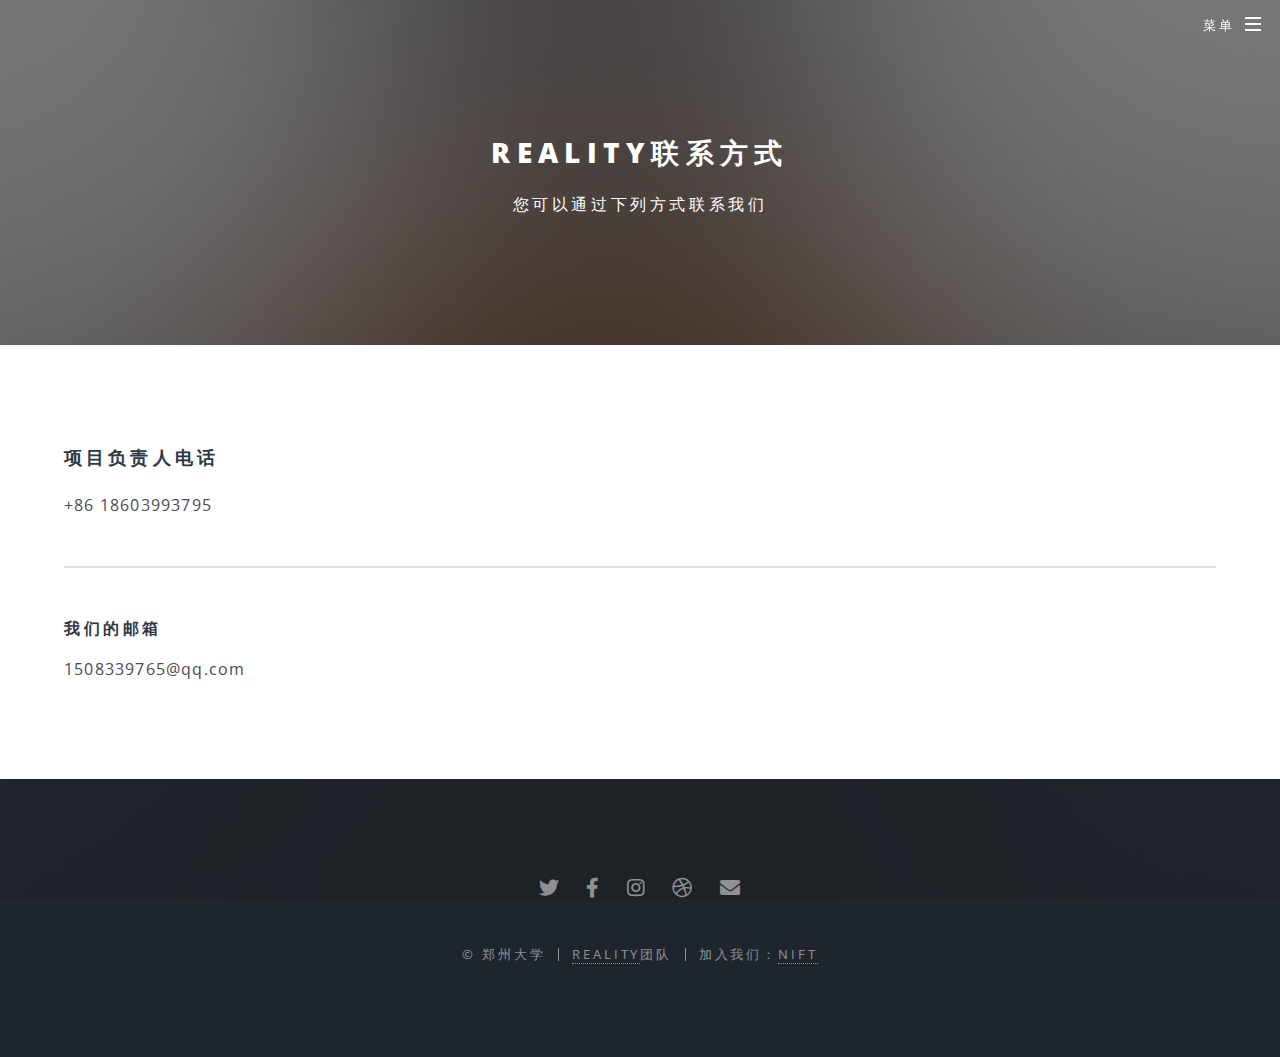
==== commit a0bef768: "Add files via upload" ====
--- a/generic.html
+++ b/generic.html
@@ -6,7 +6,7 @@
 -->
 <html>
 	<head>
-		<title>Spectral by HTML5 UP</title>
+		<title>Contract with us</title>
 		<meta charset="utf-8" />
 		<meta name="viewport" content="width=device-width, initial-scale=1, user-scalable=no" />
 		<link rel="stylesheet" href="assets/css/main.css" />
@@ -18,18 +18,15 @@
 			<div id="page-wrapper">
 				<!-- Header -->
 					<header id="header" class="alt">
-						<h1><a href="index.html">Spectral</a></h1>
+						<h1><a href="index.html">Reality</a></h1>
 						<nav id="nav">
 							<ul>
 								<li class="special">
-									<a href="#menu" class="menuToggle"><span>Menu</span></a>
+									<a href="#menu" class="menuToggle"><span>菜单</span></a>
 									<div id="menu">
 										<ul>
-											<li><a href="index.html">Home</a></li>
-											<li><a href="generic.html">Generic</a></li>
-											<li><a href="elements.html">Elements</a></li>
-											<li><a href="#">Sign Up</a></li>
-											<li><a href="#">Log In</a></li>
+											<li><a href="index.html">主页</a></li>
+											<li><a href="#one">详情</a></li>
 										</ul>
 									</div>
 								</li>
@@ -40,23 +37,21 @@
 				<!-- Main -->
 					<article id="main">
 						<header>
-							<h2>Generic Page</h2>
-							<p>Aliquam ut ex ut interdum donec amet imperdiet eleifend</p>
+							<h2>Reality联系方式</h2>
+							<p>您可以通过下列方式联系我们</p>
 						</header>
 						<section class="wrapper style5">
 							<div class="inner">
 				
-								<h3>Lorem ipsum dolor</h3>
-								<p>Morbi mattis mi consectetur tortor elementum, varius pellentesque velit convallis. Aenean tincidunt lectus auctor mauris maximus, ac scelerisque ipsum tempor. Duis vulputate ex et ex tincidunt, quis lacinia velit aliquet. Duis non efficitur nisi, id malesuada justo. Maecenas sagittis felis ac sagittis semper. Curabitur purus leo, tempus sed finibus eget, fringilla quis risus. Maecenas et lorem quis sem varius sagittis et a est. Maecenas iaculis iaculis sem. Donec vel dolor at arcu tincidunt bibendum. Interdum et malesuada fames ac ante ipsum primis in faucibus. Fusce ut aliquet justo. Donec id neque ipsum. Integer eget ultricies odio. Nam vel ex a orci fringilla tincidunt. Aliquam eleifend ligula non velit accumsan cursus. Etiam ut gravida sapien.</p>
+								<h3 id="one">项目负责人电话</h3>
+								<p>+86 18603993795</p>
 				
-								<p>Vestibulum ultrices risus velit, sit amet blandit massa auctor sit amet. Sed eu lectus sem. Phasellus in odio at ipsum porttitor mollis id vel diam. Praesent sit amet posuere risus, eu faucibus lectus. Vivamus ex ligula, tempus pulvinar ipsum in, auctor porta quam. Proin nec dui cursus, posuere dui eget interdum. Fusce lectus magna, sagittis at facilisis vitae, pellentesque at etiam. Quisque posuere leo quis sem commodo, vel scelerisque nisi scelerisque. Suspendisse id quam vel tortor tincidunt suscipit. Nullam auctor orci eu dolor consectetur, interdum ullamcorper ante tincidunt. Mauris felis nec felis elementum varius.</p>
 				
 								<hr />
 				
-								<h4>Feugiat aliquam</h4>
-								<p>Nam sapien ante, varius in pulvinar vitae, rhoncus id massa. Donec varius ex in mauris ornare, eget euismod urna egestas. Etiam lacinia tempor ipsum, sodales porttitor justo. Aliquam dolor quam, semper in tortor eu, volutpat efficitur quam. Fusce nec fermentum nisl. Aenean erat diam, tempus aliquet erat.</p>
+								<h4 id="two">我们的邮箱</h4>
+								<p>1508339765@qq.com</p>
 				
-								<p>Etiam iaculis nulla ipsum, et pharetra libero rhoncus ut. Phasellus rutrum cursus velit, eget condimentum nunc blandit vel. In at pulvinar lectus. Morbi diam ante, vulputate et imperdiet eget, fermentum non dolor. Ut eleifend sagittis tincidunt. Sed viverra commodo mi, ac rhoncus justo. Duis neque ligula, elementum ut enim vel, posuere finibus justo. Vivamus facilisis maximus nibh quis pulvinar. Quisque hendrerit in ipsum id tellus facilisis fermentum. Proin mauris dui, at vestibulum sit amet, auctor bibendum neque.</p>
 				
 							</div>
 						</section>
@@ -72,7 +67,7 @@
 							<li><a href="#" class="icon solid fa-envelope"><span class="label">Email</span></a></li>
 						</ul>
 						<ul class="copyright">
-							<li>&copy; Untitled</li><li>Design: <a href="http://html5up.net">HTML5 UP</a></li><li>Site Manager: <a href="https://nift.cc">Nift</a></li>
+							<li>&copy; 郑州大学</li><li><a href="index.html">Reality</a>团队</li><li>加入我们：<a href="generic.html">Nift</a></li>
 						</ul>
 					</footer>
 			</div>
